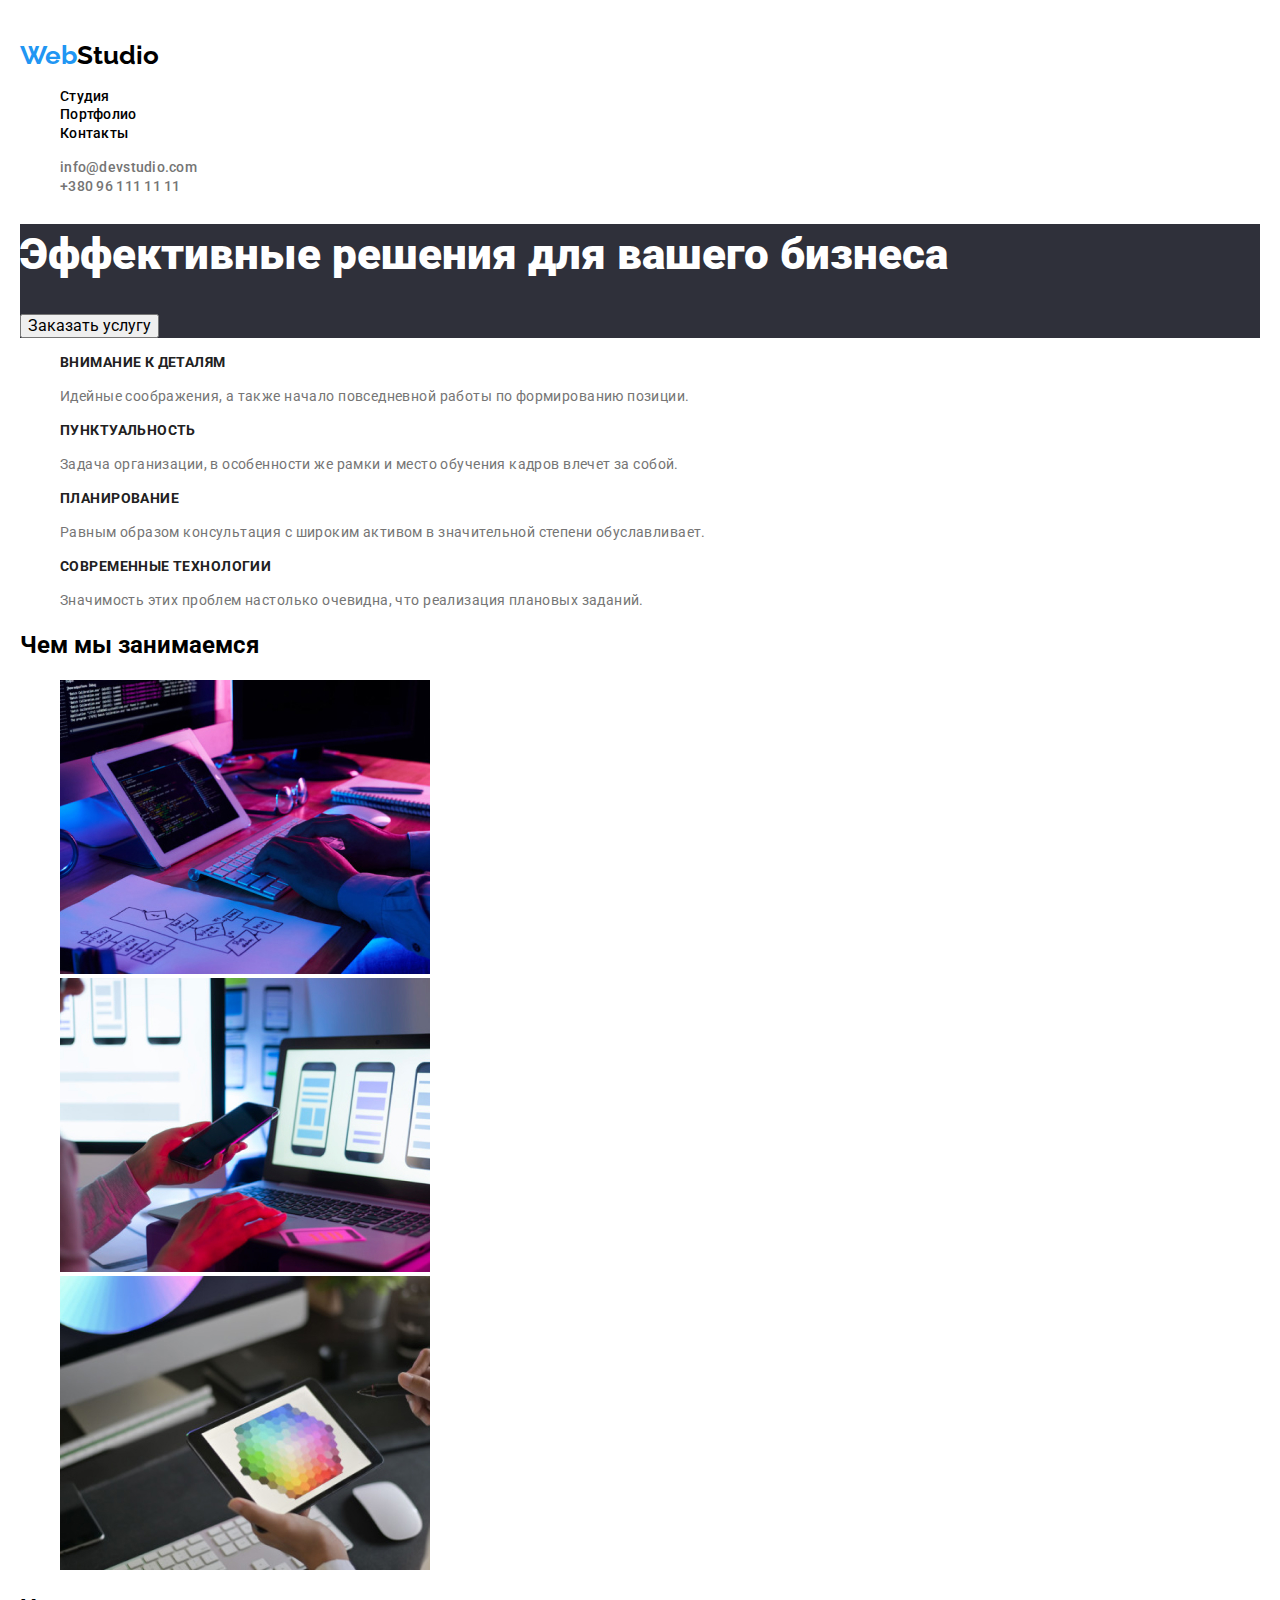
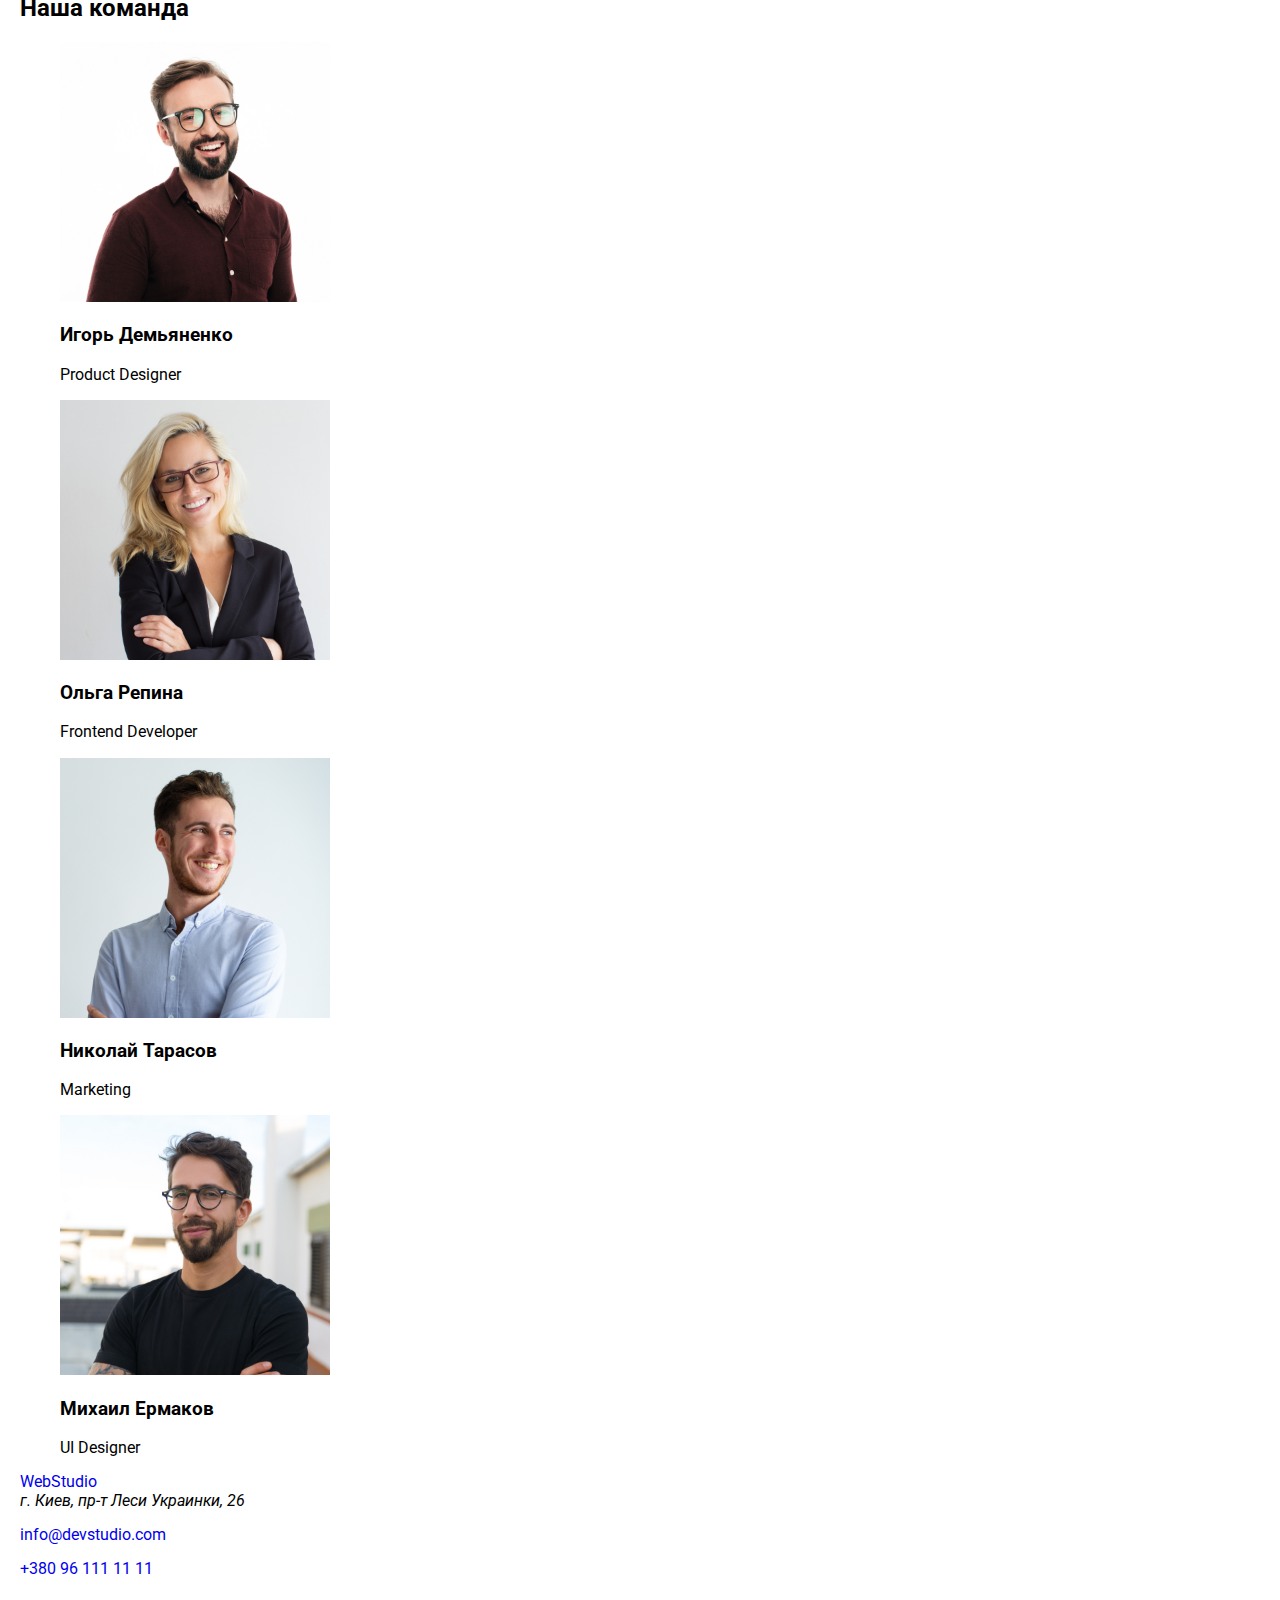
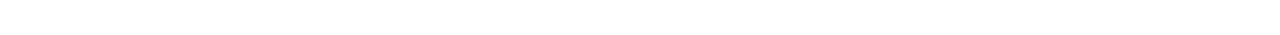
==== index.html @ c8e0ad1c "css edit" ====
<!DOCTYPE html>
<html lang="ru">
<head>
    <link rel="stylesheet" href="https://cdnjs.cloudflare.com/ajax/libs/modern-normalize/1.0.0/modern-normalize.min.css ">
    <meta charset="UTF-8">
    <meta name="viewport" content="width=device-width, initial-scale=1.0">
    <title>WebStudio</title>
    <link rel="stylesheet" href="./css/styles.css">
    <link href="https://fonts.googleapis.com/css2?family=Roboto:wght@400;700;900&display=swap" rel="stylesheet">
    <link href="https://fonts.googleapis.com/css2?family=Raleway:wght@400;700&display=swap" rel="stylesheet">
</head>
<body>
<!--Шапка-->
<header>
  <nav>
    <a lang="en" href="./index.html" class="logo"><span class="logo-web">Web</span>Studio</a>   
    <ul class="site-nav">
      <li><a href="./index.html" class="link">Студия</a></li> 
      <li><a href="./portfolio.html" class="link">Портфолио</a></li>
      <li><a href="./index.html" class="link">Контакты</a></li>
    </ul>
  </nav>
    <ul class="adress">
      <li> <a href="mailto:info@devstudio.com" class="link">info@devstudio.com</a></li>
      <li> <a href="tel:+380961111111" class="link">+380 96 111 11 11</a></li>
    </ul>
</header>
<main>
  <!--Герой-->
  <section class="hero">
     <h1 class="hero-title">Эффективные решения для вашего бизнеса</h1>
     <button class="hero-btn">Заказать услугу</button>
  </section>
  <!--Особенности-->
  <section class="feature">
    <h2 class="feature-heading">Особенности</h2>
    <ul>
      <li>
        <h3 class="head">Внимание к деталям</h3>
        <p class="text">Идейные соображения, а также начало повседневной работы по формированию позиции.</p>
      </li>
      <li>
        <h3 class="head">Пунктуальность</h3>
        <p class="text">Задача организации, в особенности же рамки и место обучения кадров влечет за собой.</p>
      </li>
      <li>
        <h3 class="head">Планирование</h3>
        <p class="text">Равным образом консультация с широким активом в значительной степени обуславливает.</p>
      </li>
      <li>
        <h3 class="head">Современные технологии</h3>
        <p class="text">Значимость этих проблем настолько очевидна, что реализация плановых заданий.</p>
      </li>
    </ul>
  </section>
  <!--Чем мы занимаемся-->
  <section>
    <h2>Чем мы занимаемся</h2>
    <ul>
      <li><img src="./images/img1.jpg"alt="Технологии дизайна" width=370></li>
      <li><img src="./images/img2.jpg"alt="Технологии дизайна" width=370></li>
    <li><img src="./images/img3.jpg"alt="Технологии дизайна" width=370></li>
     </ul>
  </section>
  <!--Наша команда-->
  <section>
    <h2>Наша команда</h2>
    <ul class="list">
      <li>
        <img src="./images/tc1.jpg" alt="Портрет" width="270">
        <h3>Игорь Демьяненко</h3>
        <p lang="en">Product Designer</p>
      </li>
      <li>
        <img src="./images/tc2.jpg" alt="Портрет" width="270">
        <h3>Ольга Репина</h3>
        <p lang="en">Frontend Developer</p>
      </li>
      <li>
        <img src="./images/tc3.jpg" alt="Портрет" width="270">
        <h3>Николай Тарасов</h3>
        <p lang="en">Marketing</p>
      </li>
      <li>
        <img src="./images/tc4.jpg" alt="Портрет" width="270">
        <h3>Михаил Ермаков</h3>
        <p lang="en">UI Designer</p>
      </li>
    </ul>
  </section>
</main>
<!--Подвал-->
<footer>
    <a lang="en" href="/"><span>Web</span>Studio</a>
    <address>г. Киев, пр-т Леси Украинки, 26</address>
    <p><a href="mailto:info@devstudio.com">info@devstudio.com</a></p>
    <p><a href="tel:+380961111111">+380 96 111 11 11</a></p>
</footer>
</body>
</html>
---- css/styles.css ----
body {
  font-family: roboto;
  background: #ffffff;
  color: #000000;
  padding-top: 40px;
  padding-bottom: 40px;
  padding-right: 20px;
  padding-left: 20px;
}
a {
  text-decoration: none;
}
ul {
  list-style: none;
}
/* Шапка */
.logo {
  font-family: Raleway;
  font-weight: bold;
  font-size: 26px;
  line-height: 31px;
  color: #000000;
}
.logo-web {
  color: #2196f3;
}
/* Навигация */
.site-nav .link {
  font-style: normal;
  font-weight: 500;
  font-size: 14px;
  line-height: 16px;
  letter-spacing: 0.02em;
  color: #000000;
}
.site-nav .link:hover,
.site-nav .link:focus {
  color: #2196f3;
}
.adress .link {
  font-style: normal;
  font-weight: 500;
  font-size: 14px;
  line-height: 16px;
  letter-spacing: 0.02em;
  color: #757575;
}
.adress .link:focus,
.adress .link:hover {
  color: #2196f3;
}

/* Герой */
.hero {
  background-color: #2f303a;
}
.hero-title {
  font-style: normal;
  font-weight: 900;
  font-size: 44px;
  line-height: 60px;
  color: #ffffff;
}

/* Особенности */
.feature-heading {
  display: none;
}
.feature .head {
  font-style: normal;
  font-weight: bold;
  font-size: 14px;
  line-height: 16px;
  letter-spacing: 0.03em;
  text-transform: uppercase;
  color: #212121;
}
.feature .text {
  font-style: normal;
  font-weight: normal;
  font-size: 14px;
  line-height: 24px;
  letter-spacing: 0.03em;
  color: #757575;
}
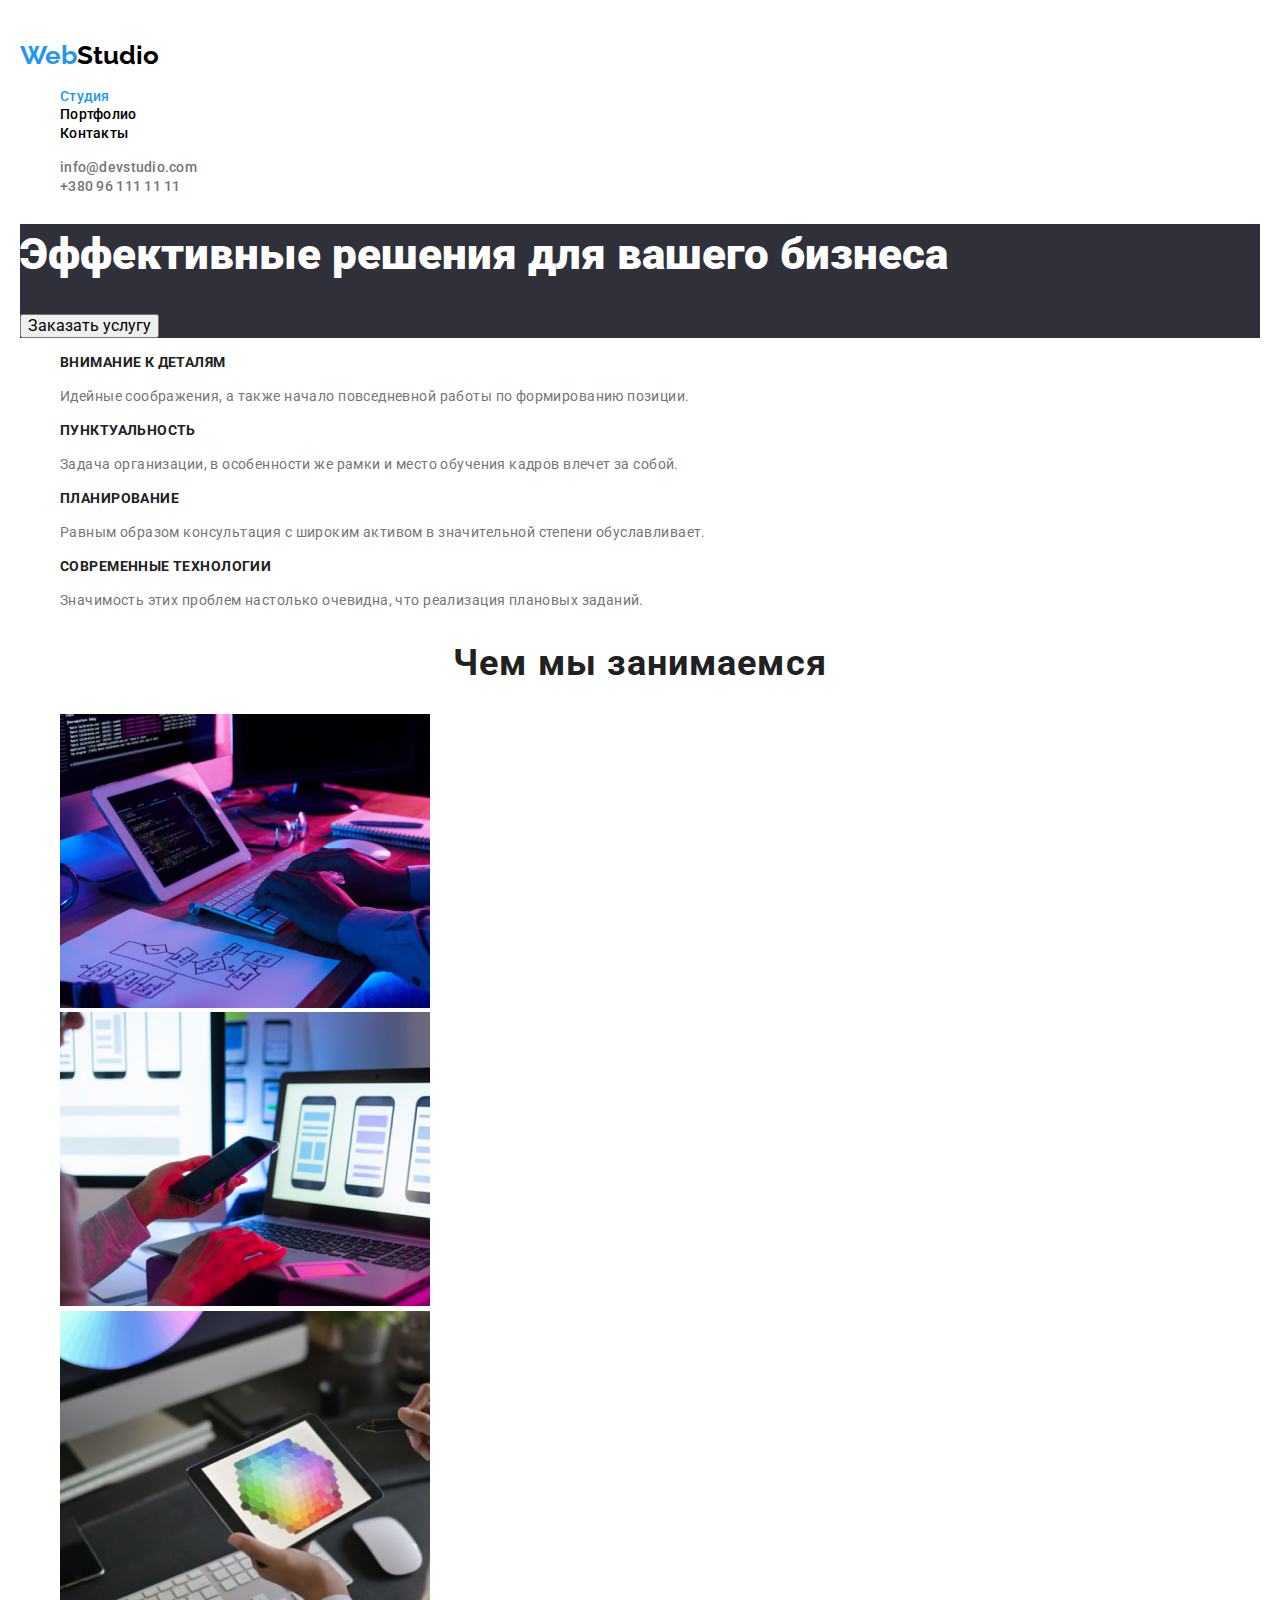
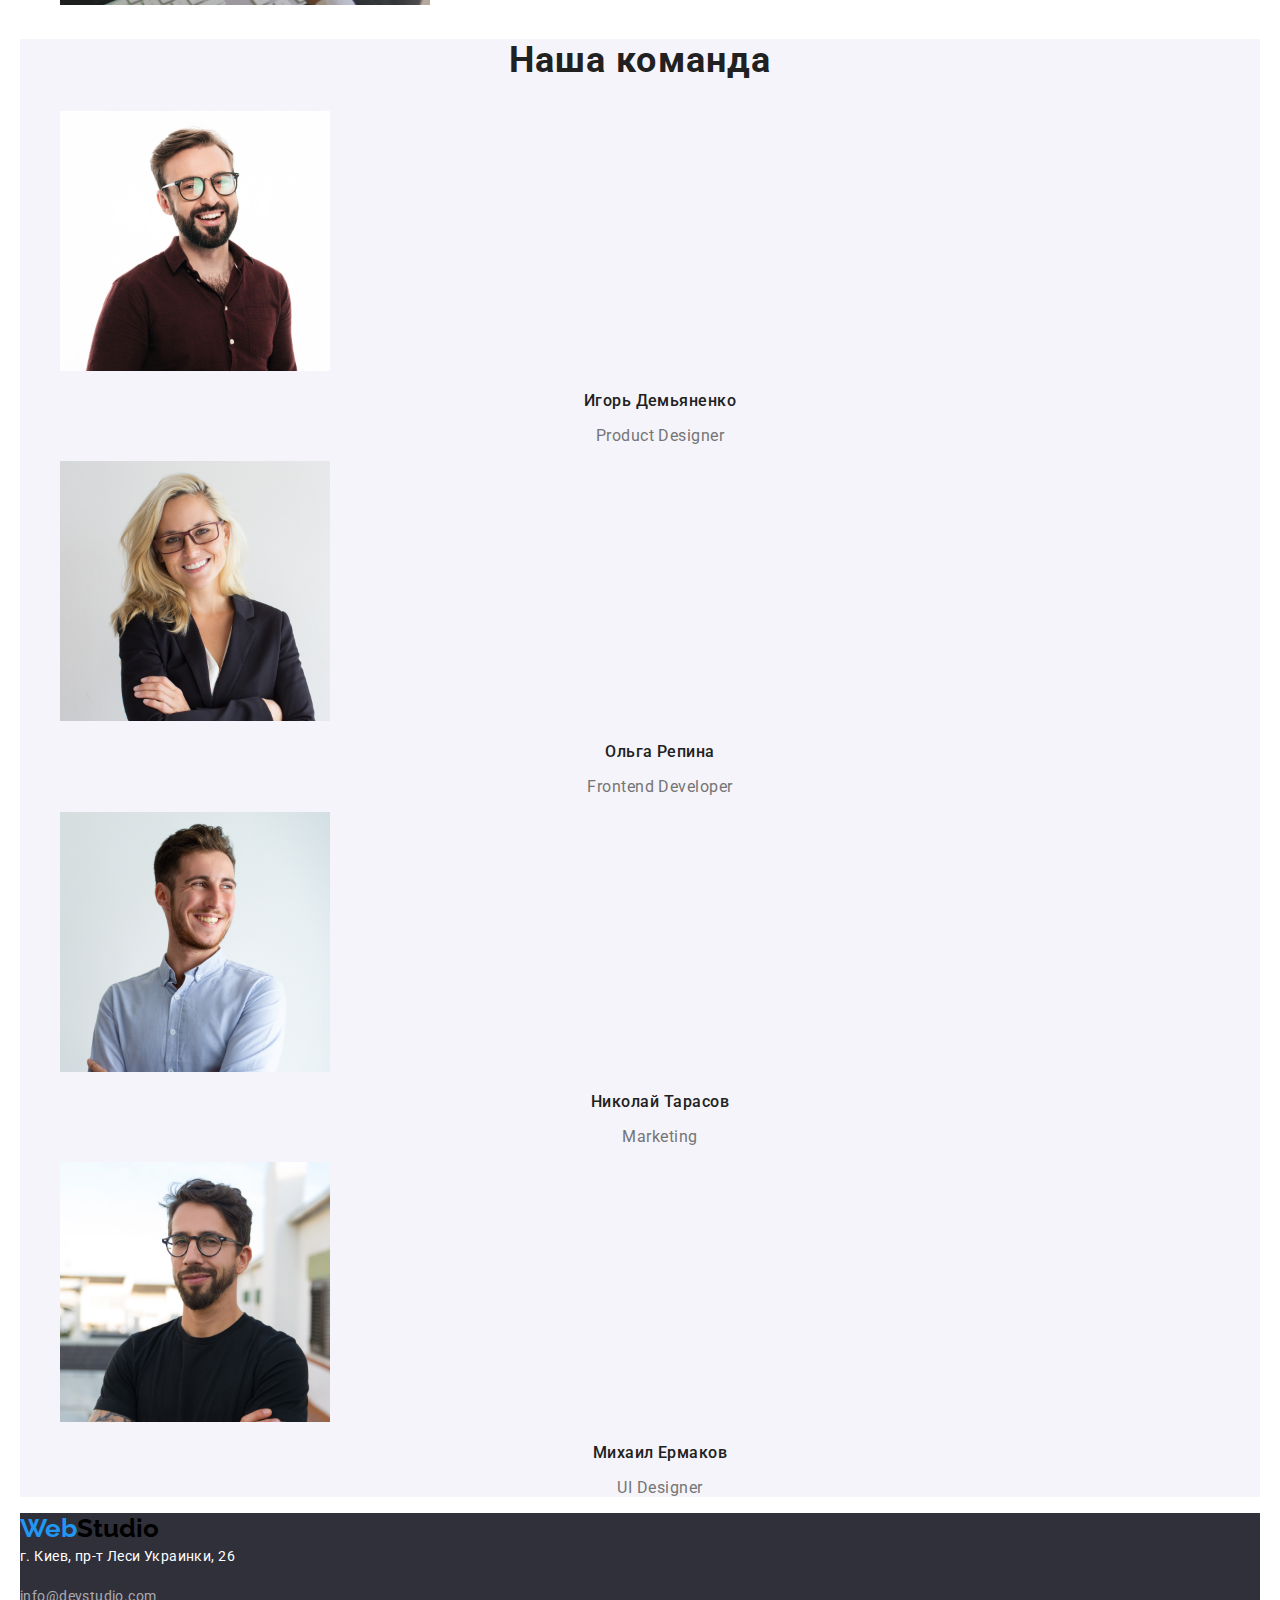
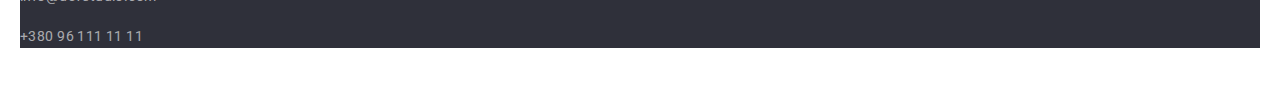
==== commit b445855a: "07/12/2020 верстка" ====
--- a/index.html
+++ b/index.html
@@ -1,13 +1,13 @@
 <!DOCTYPE html>
 <html lang="ru">
 <head>
-    <link rel="stylesheet" href="https://cdnjs.cloudflare.com/ajax/libs/modern-normalize/1.0.0/modern-normalize.min.css ">
     <meta charset="UTF-8">
     <meta name="viewport" content="width=device-width, initial-scale=1.0">
     <title>WebStudio</title>
+    <link rel="stylesheet" href="https://cdnjs.cloudflare.com/ajax/libs/modern-normalize/1.0.0/modern-normalize.min.css ">
     <link rel="stylesheet" href="./css/styles.css">
-    <link href="https://fonts.googleapis.com/css2?family=Roboto:wght@400;700;900&display=swap" rel="stylesheet">
-    <link href="https://fonts.googleapis.com/css2?family=Raleway:wght@400;700&display=swap" rel="stylesheet">
+    <link rel="stylesheet" href="https://fonts.googleapis.com/css2?family=Roboto:wght@400;700;900&display=swap">
+    <link rel="stylesheet" href="https://fonts.googleapis.com/css2?family=Raleway:wght@400;700&display=swap">
 </head>
 <body>
 <!--Шапка-->
@@ -15,7 +15,7 @@
   <nav>
     <a lang="en" href="./index.html" class="logo"><span class="logo-web">Web</span>Studio</a>   
     <ul class="site-nav">
-      <li><a href="./index.html" class="link">Студия</a></li> 
+      <li><a href="./index.html" class="link active">Студия</a></li> 
       <li><a href="./portfolio.html" class="link">Портфолио</a></li>
       <li><a href="./index.html" class="link">Контакты</a></li>
     </ul>
@@ -54,47 +54,47 @@
     </ul>
   </section>
   <!--Чем мы занимаемся-->
-  <section>
-    <h2>Чем мы занимаемся</h2>
+  <section class="images">
+    <h2 class="images-title">Чем мы занимаемся</h2>
     <ul>
-      <li><img src="./images/img1.jpg"alt="Технологии дизайна" width=370></li>
-      <li><img src="./images/img2.jpg"alt="Технологии дизайна" width=370></li>
-    <li><img src="./images/img3.jpg"alt="Технологии дизайна" width=370></li>
-     </ul>
+      <li><img src="./images/img1.jpg" alt="Технологии дизайна" width=370></li>
+      <li><img src="./images/img2.jpg" alt="Технологии дизайна" width=370></li>
+      <li><img src="./images/img3.jpg" alt="Технологии дизайна" width=370></li>
+    </ul>
   </section>
   <!--Наша команда-->
-  <section>
-    <h2>Наша команда</h2>
-    <ul class="list">
-      <li>
+  <section class="team">
+    <h2 class="team-title">Наша команда</h2>
+    <ul>
+      <li class="time-list-one">
         <img src="./images/tc1.jpg" alt="Портрет" width="270">
-        <h3>Игорь Демьяненко</h3>
-        <p lang="en">Product Designer</p>
+        <h3 class="head">Игорь Демьяненко</h3>
+        <p class="text" lang="en">Product Designer</p>
       </li>
-      <li>
+      <li class="time-list-two">
         <img src="./images/tc2.jpg" alt="Портрет" width="270">
-        <h3>Ольга Репина</h3>
-        <p lang="en">Frontend Developer</p>
+        <h3 class="head">Ольга Репина</h3>
+        <p class="text" lang="en">Frontend Developer</p>
       </li>
-      <li>
+      <li class="time-list-three">
         <img src="./images/tc3.jpg" alt="Портрет" width="270">
-        <h3>Николай Тарасов</h3>
-        <p lang="en">Marketing</p>
+        <h3 class="head">Николай Тарасов</h3>
+        <p class="text" lang="en">Marketing</p>
       </li>
-      <li>
+      <li class="time-list-four">
         <img src="./images/tc4.jpg" alt="Портрет" width="270">
-        <h3>Михаил Ермаков</h3>
-        <p lang="en">UI Designer</p>
+        <h3 class="head">Михаил Ермаков</h3>
+        <p class="text" lang="en">UI Designer</p>
       </li>
     </ul>
   </section>
 </main>
 <!--Подвал-->
-<footer>
-    <a lang="en" href="/"><span>Web</span>Studio</a>
-    <address>г. Киев, пр-т Леси Украинки, 26</address>
-    <p><a href="mailto:info@devstudio.com">info@devstudio.com</a></p>
-    <p><a href="tel:+380961111111">+380 96 111 11 11</a></p>
+<footer class="foot">
+    <a lang="en" href="./index.html" class="logo"><span class="logo-web">Web</span>Studio</a>
+    <address class="foot-adress">г. Киев, пр-т Леси Украинки, 26</address>
+    <p><a href="mailto:info@devstudio.com" class="link">info@devstudio.com</a></p>
+    <p><a href="tel:+380961111111" class="link">+380 96 111 11 11</a></p>
 </footer>
 </body>
 </html>--- a/css/styles.css
+++ b/css/styles.css
@@ -14,6 +14,7 @@
   list-style: none;
 }
 /* Шапка */
+
 .logo {
   font-family: Raleway;
   font-weight: bold;
@@ -25,6 +26,7 @@
   color: #2196f3;
 }
 /* Навигация */
+
 .site-nav .link {
   font-style: normal;
   font-weight: 500;
@@ -35,6 +37,9 @@
 }
 .site-nav .link:hover,
 .site-nav .link:focus {
+  color: #2196f3;
+}
+.site-nav .active {
   color: #2196f3;
 }
 .adress .link {
@@ -51,6 +56,7 @@
 }
 
 /* Герой */
+
 .hero {
   background-color: #2f303a;
 }
@@ -63,6 +69,7 @@
 }
 
 /* Особенности */
+
 .feature-heading {
   display: none;
 }
@@ -83,3 +90,103 @@
   letter-spacing: 0.03em;
   color: #757575;
 }
+
+/* Чем мы занимаемся */
+
+.images-title {
+  font-style: normal;
+  font-weight: bold;
+  font-size: 36px;
+  line-height: 42px;
+  text-align: center;
+  letter-spacing: 0.03em;
+  color: #212121;
+}
+
+/* Наша команда */
+
+.team {
+  background-color: #f5f4fa;
+}
+.team-title {
+  font-style: normal;
+  font-weight: bold;
+  font-size: 36px;
+  line-height: 42px;
+  text-align: center;
+  letter-spacing: 0.03em;
+  color: #212121;
+}
+.team .head {
+  font-style: normal;
+  font-weight: 500;
+  font-size: 16px;
+  line-height: 19px;
+  text-align: center;
+  letter-spacing: 0.03em;
+  color: #212121;
+}
+.team .text {
+  font-style: normal;
+  font-weight: normal;
+  font-size: 16px;
+  line-height: 19px;
+  text-align: center;
+  letter-spacing: 0.03em;
+  color: #757575;
+}
+/* .time-list-one {
+  position: absolute;
+  width: 270px;
+  height: 368px;
+  left: 215px;
+  top: 1635px;
+}
+.time-list-two {
+  position: absolute;
+  width: 270px;
+  height: 368px;
+  left: 515px;
+  top: 1635px;
+}
+.time-list-three {
+  position: absolute;
+  width: 270px;
+  height: 368px;
+  left: 815px;
+  top: 1635px;
+}
+.time-list-four {
+  position: absolute;
+  width: 270px;
+  height: 368px;
+  left: 1115px;
+  top: 1635px;
+} */
+
+/* Подвал */
+
+.foot {
+  background-color: #2f303a;
+}
+.foot-adress {
+  font-family: Roboto;
+  font-style: normal;
+  font-weight: normal;
+  font-size: 14px;
+  line-height: 24px;
+  letter-spacing: 0.03em;
+  color: #ffffff;
+}
+.foot .link {
+  font-style: normal;
+  font-weight: normal;
+  font-size: 14px;
+  line-height: 24px;
+  letter-spacing: 0.03em;
+  color: rgba(255, 255, 255, 0.6);
+}
+.foot .link:hover,
+.foot .link:focus {
+  color: #2196f3;
+}
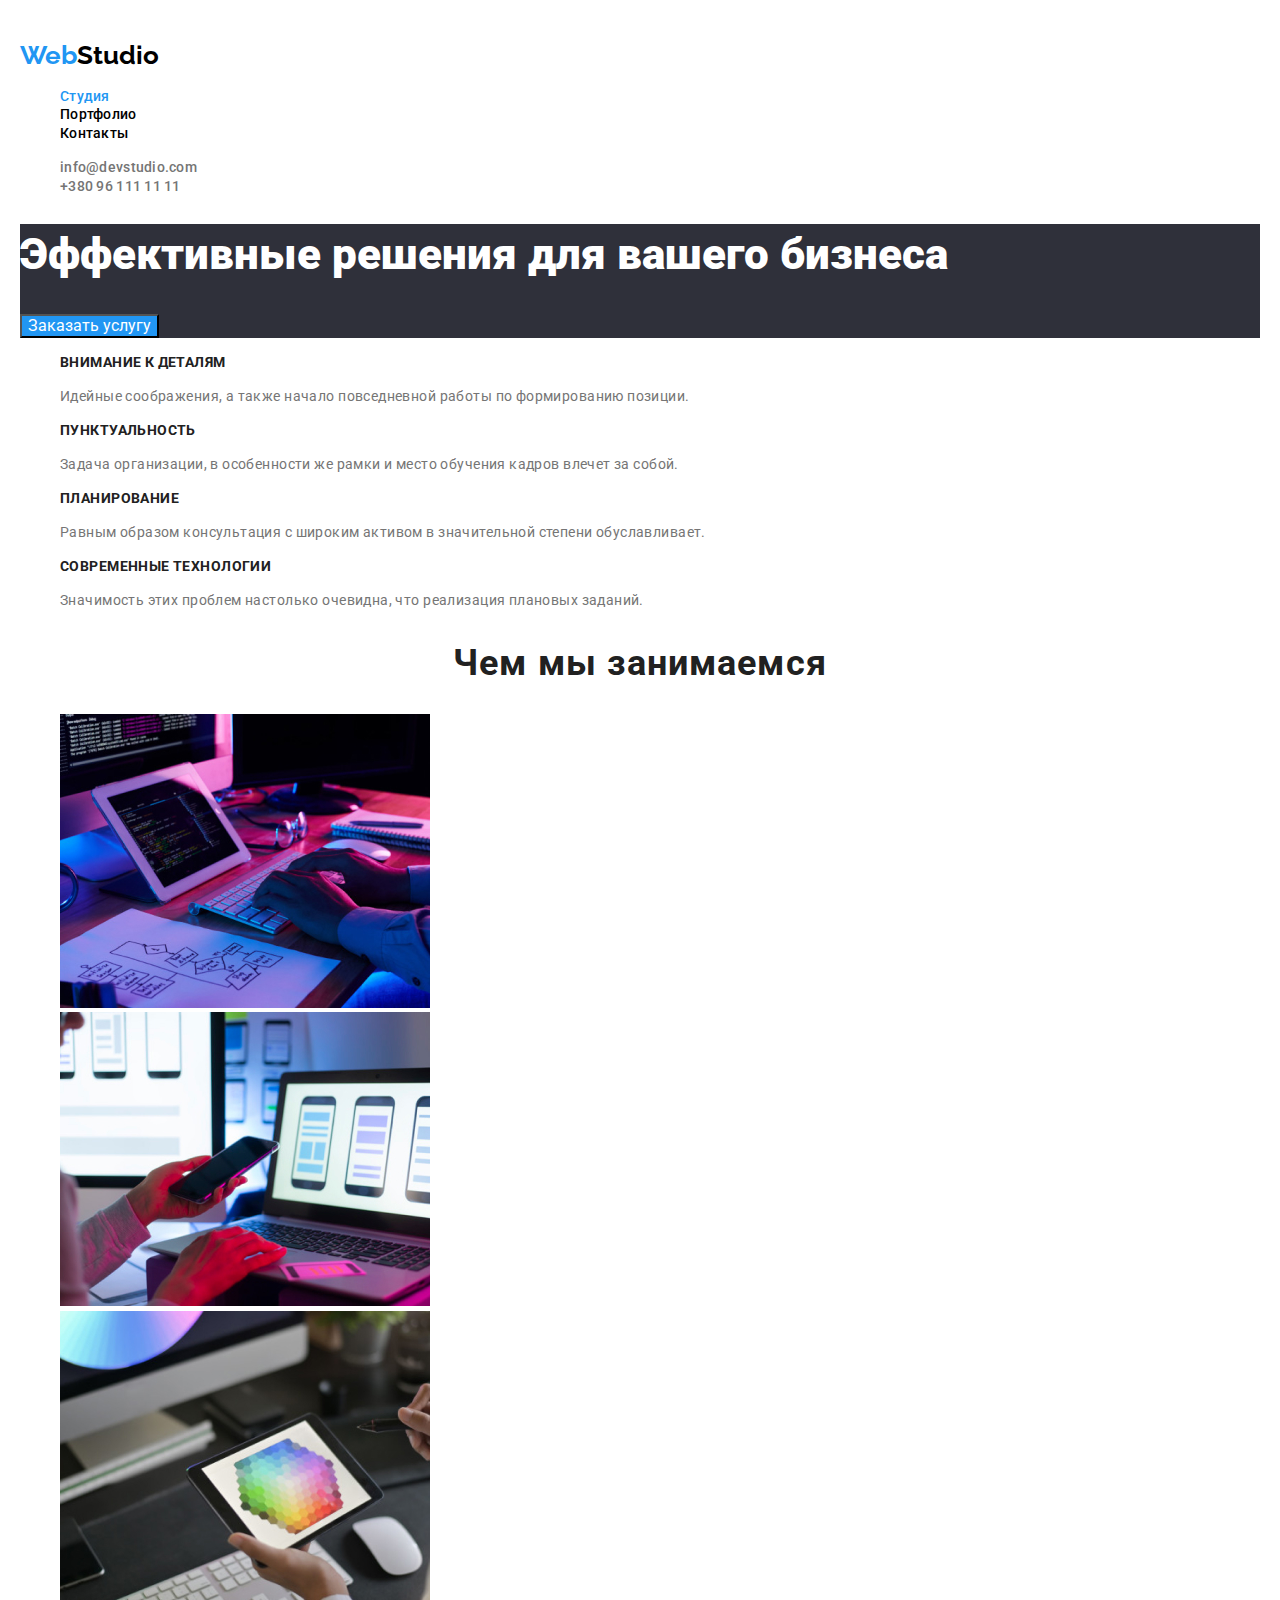
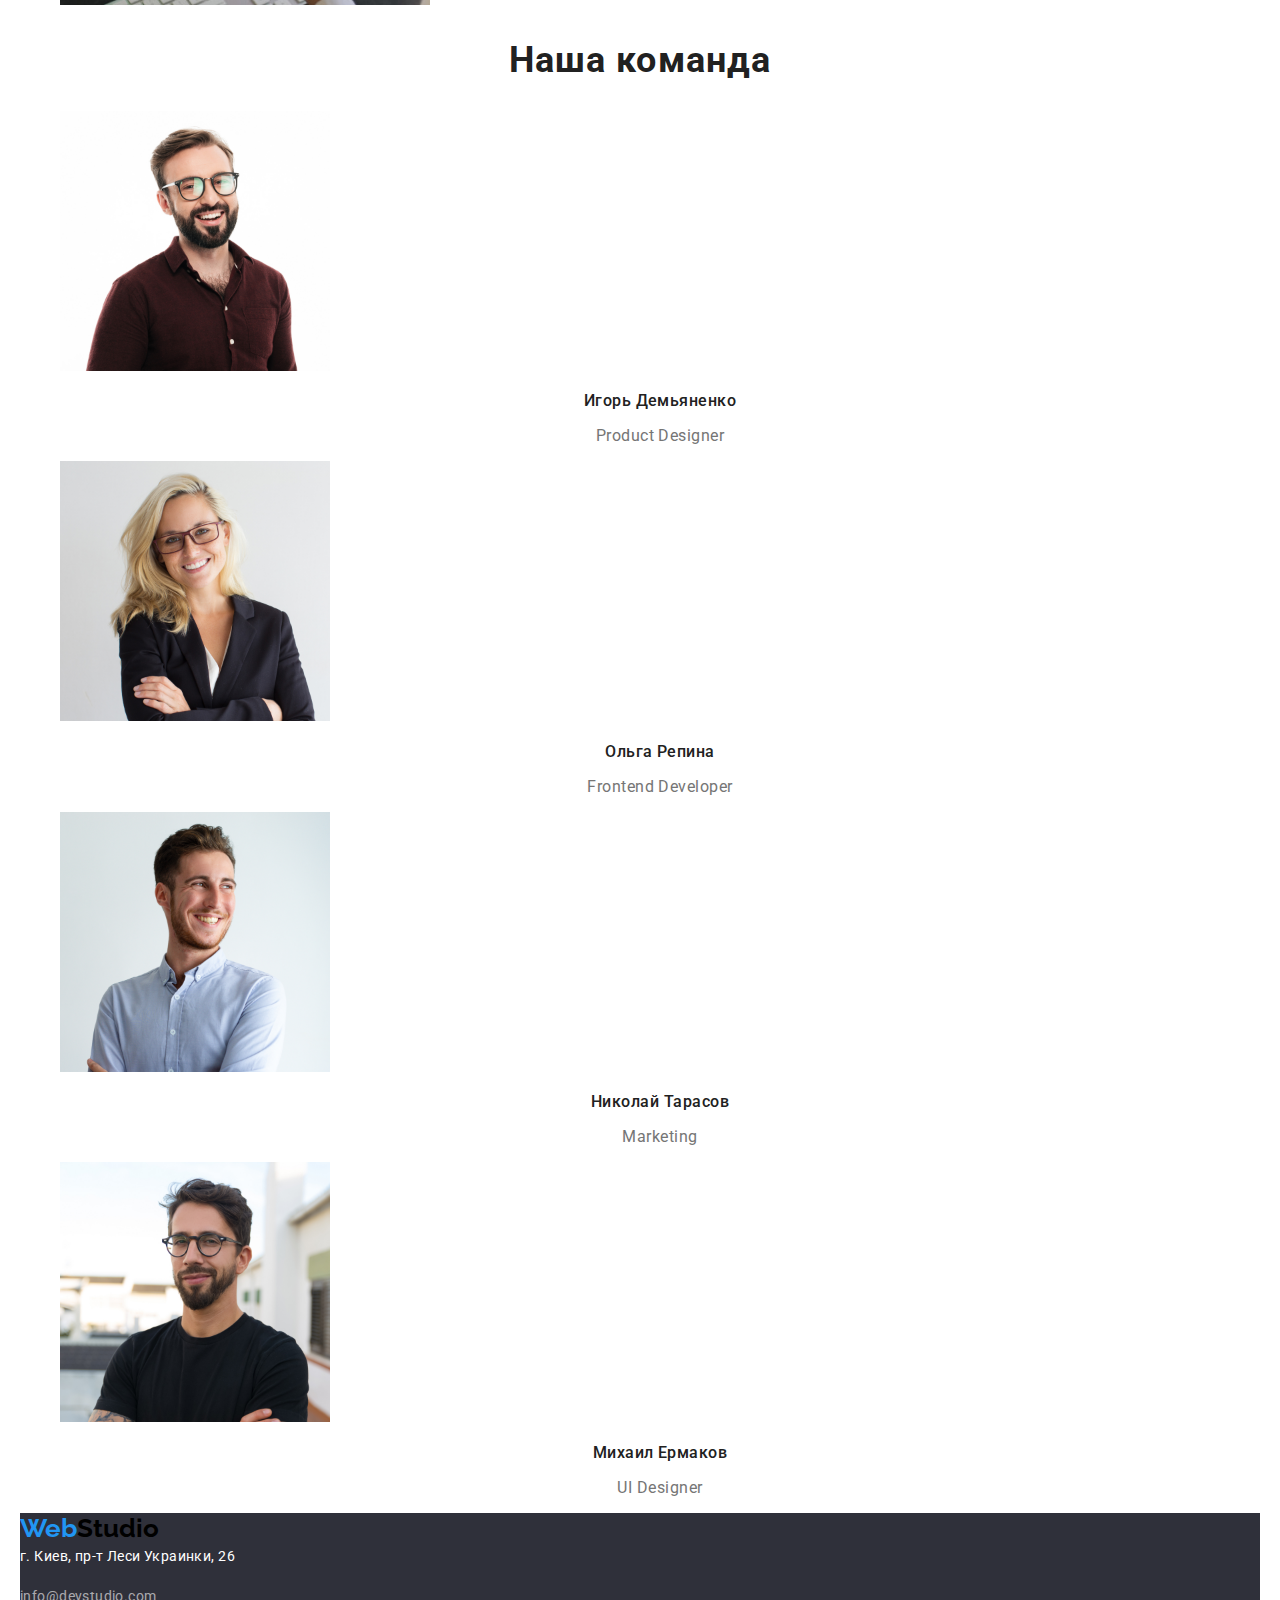
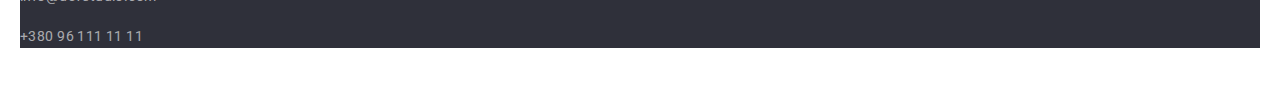
==== commit 0ef664bc: "button" ====
--- a/index.html
+++ b/index.html
@@ -29,7 +29,7 @@
   <!--Герой-->
   <section class="hero">
      <h1 class="hero-title">Эффективные решения для вашего бизнеса</h1>
-     <button class="hero-btn">Заказать услугу</button>
+     <button class="button">Заказать услугу</button>
   </section>
   <!--Особенности-->
   <section class="feature">
--- a/css/styles.css
+++ b/css/styles.css
@@ -1,7 +1,15 @@
+:root {
+  --primeri-text-color: #757575;
+  --title-text-color: #212121;
+  --accent-color: #2196f3;
+  --white-color: #ffffff;
+  --dark-color: #000000;
+}
+
 body {
   font-family: roboto;
-  background: #ffffff;
-  color: #000000;
+  background: var(--white-color);
+  color: var(--dark-color);
   padding-top: 40px;
   padding-bottom: 40px;
   padding-right: 20px;
@@ -20,10 +28,10 @@
   font-weight: bold;
   font-size: 26px;
   line-height: 31px;
-  color: #000000;
+  color: var(--dark-color);
 }
 .logo-web {
-  color: #2196f3;
+  color: var(--accent-color);
 }
 /* Навигация */
 
@@ -33,14 +41,14 @@
   font-size: 14px;
   line-height: 16px;
   letter-spacing: 0.02em;
-  color: #000000;
+  color: var(--dark-color);
 }
 .site-nav .link:hover,
 .site-nav .link:focus {
-  color: #2196f3;
+  color: var(--accent-color);
 }
 .site-nav .active {
-  color: #2196f3;
+  color: var(--accent-color);
 }
 .adress .link {
   font-style: normal;
@@ -48,11 +56,11 @@
   font-size: 14px;
   line-height: 16px;
   letter-spacing: 0.02em;
-  color: #757575;
+  color: var(--primeri-text-color);
 }
 .adress .link:focus,
 .adress .link:hover {
-  color: #2196f3;
+  color: var(--accent-color);
 }
 
 /* Герой */
@@ -65,7 +73,13 @@
   font-weight: 900;
   font-size: 44px;
   line-height: 60px;
-  color: #ffffff;
+  color: var(--white-color);
+}
+
+/* button */
+.button {
+  color: var(--white-color);
+  background-color: var(--accent-color);
 }
 
 /* Особенности */
@@ -80,7 +94,7 @@
   line-height: 16px;
   letter-spacing: 0.03em;
   text-transform: uppercase;
-  color: #212121;
+  color: var(--title-text-color);
 }
 .feature .text {
   font-style: normal;
@@ -88,7 +102,7 @@
   font-size: 14px;
   line-height: 24px;
   letter-spacing: 0.03em;
-  color: #757575;
+  color: var(--primeri-text-color);
 }
 
 /* Чем мы занимаемся */
@@ -100,13 +114,13 @@
   line-height: 42px;
   text-align: center;
   letter-spacing: 0.03em;
-  color: #212121;
+  color: var(--title-text-color);
 }
 
 /* Наша команда */
 
 .team {
-  background-color: #f5f4fa;
+  background-color: var(--white-color);
 }
 .team-title {
   font-style: normal;
@@ -115,7 +129,7 @@
   line-height: 42px;
   text-align: center;
   letter-spacing: 0.03em;
-  color: #212121;
+  color: var(--title-text-color);
 }
 .team .head {
   font-style: normal;
@@ -124,7 +138,7 @@
   line-height: 19px;
   text-align: center;
   letter-spacing: 0.03em;
-  color: #212121;
+  color: var(--title-text-color);
 }
 .team .text {
   font-style: normal;
@@ -133,7 +147,7 @@
   line-height: 19px;
   text-align: center;
   letter-spacing: 0.03em;
-  color: #757575;
+  color: var(--primeri-text-color);
 }
 /* .time-list-one {
   position: absolute;
@@ -176,7 +190,7 @@
   font-size: 14px;
   line-height: 24px;
   letter-spacing: 0.03em;
-  color: #ffffff;
+  color: var(--white-color);
 }
 .foot .link {
   font-style: normal;
@@ -188,5 +202,5 @@
 }
 .foot .link:hover,
 .foot .link:focus {
-  color: #2196f3;
-}
+  color: var(--accent-color);
+}
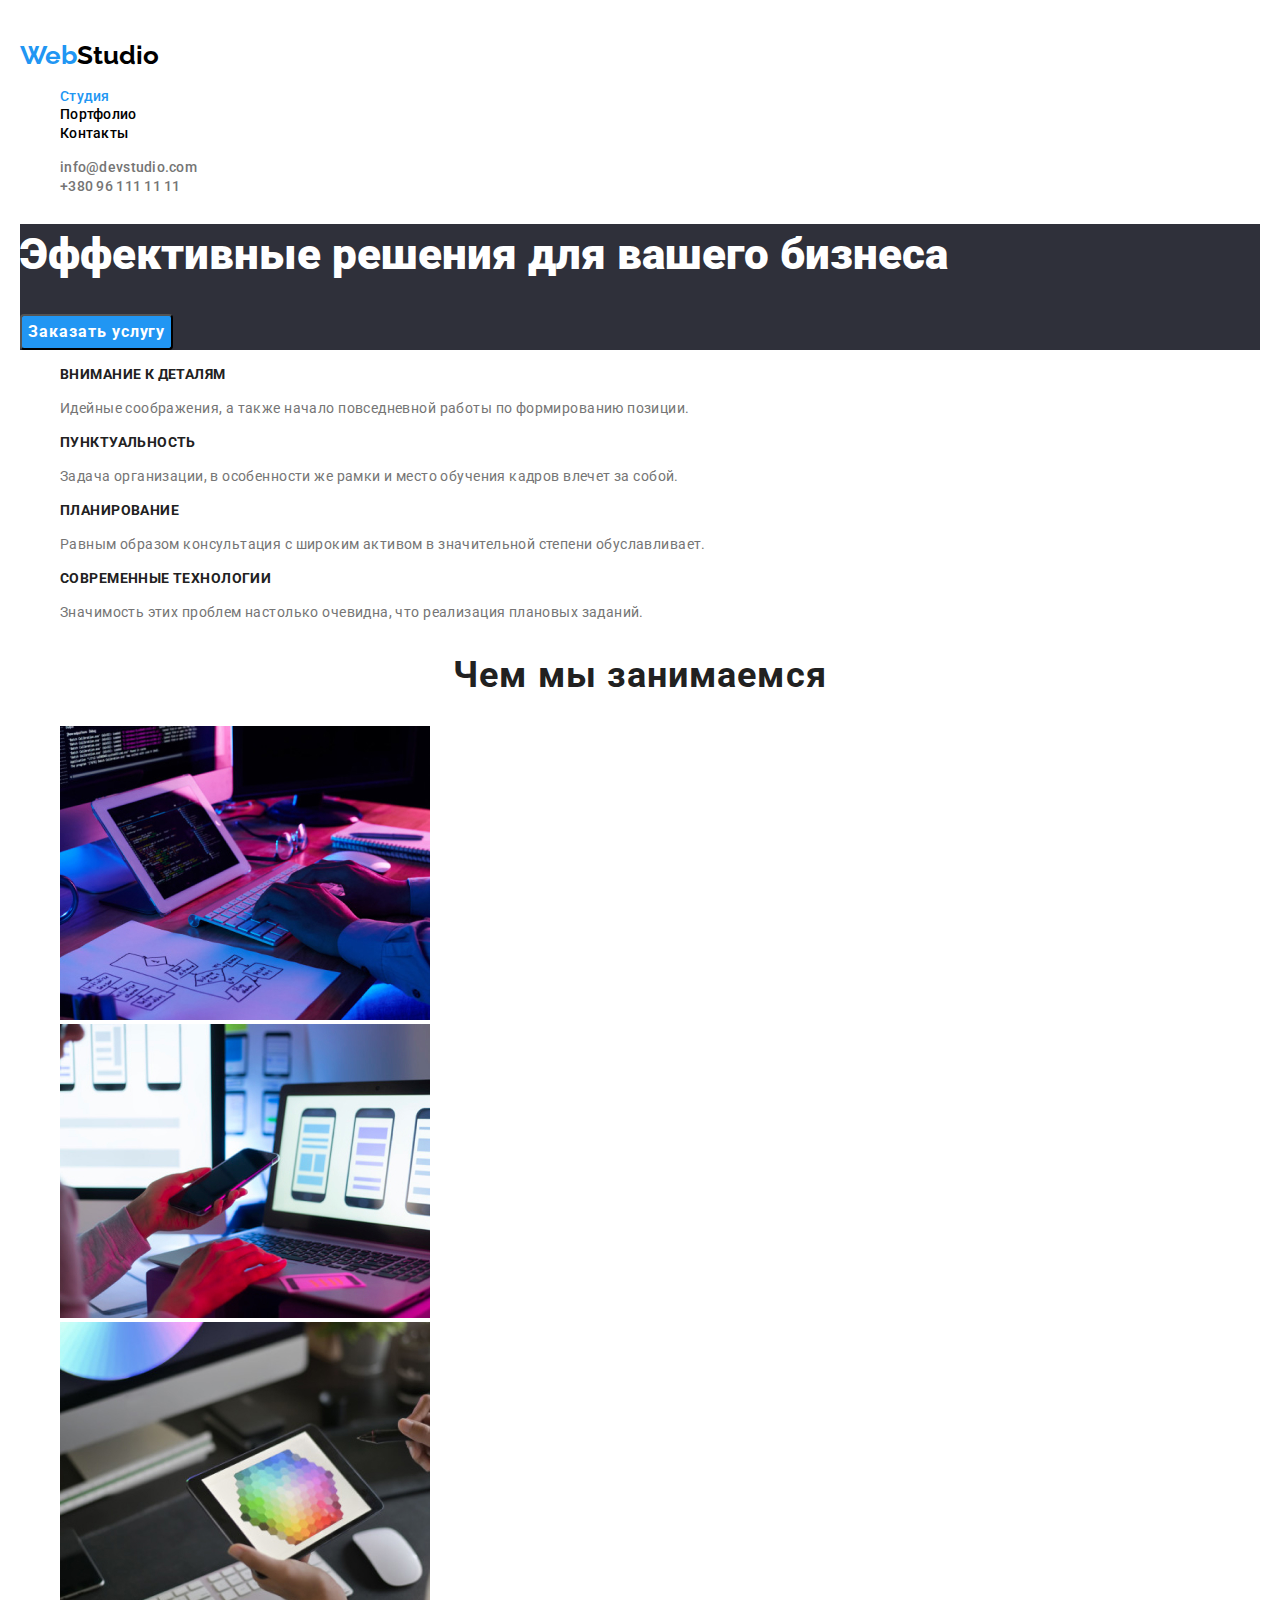
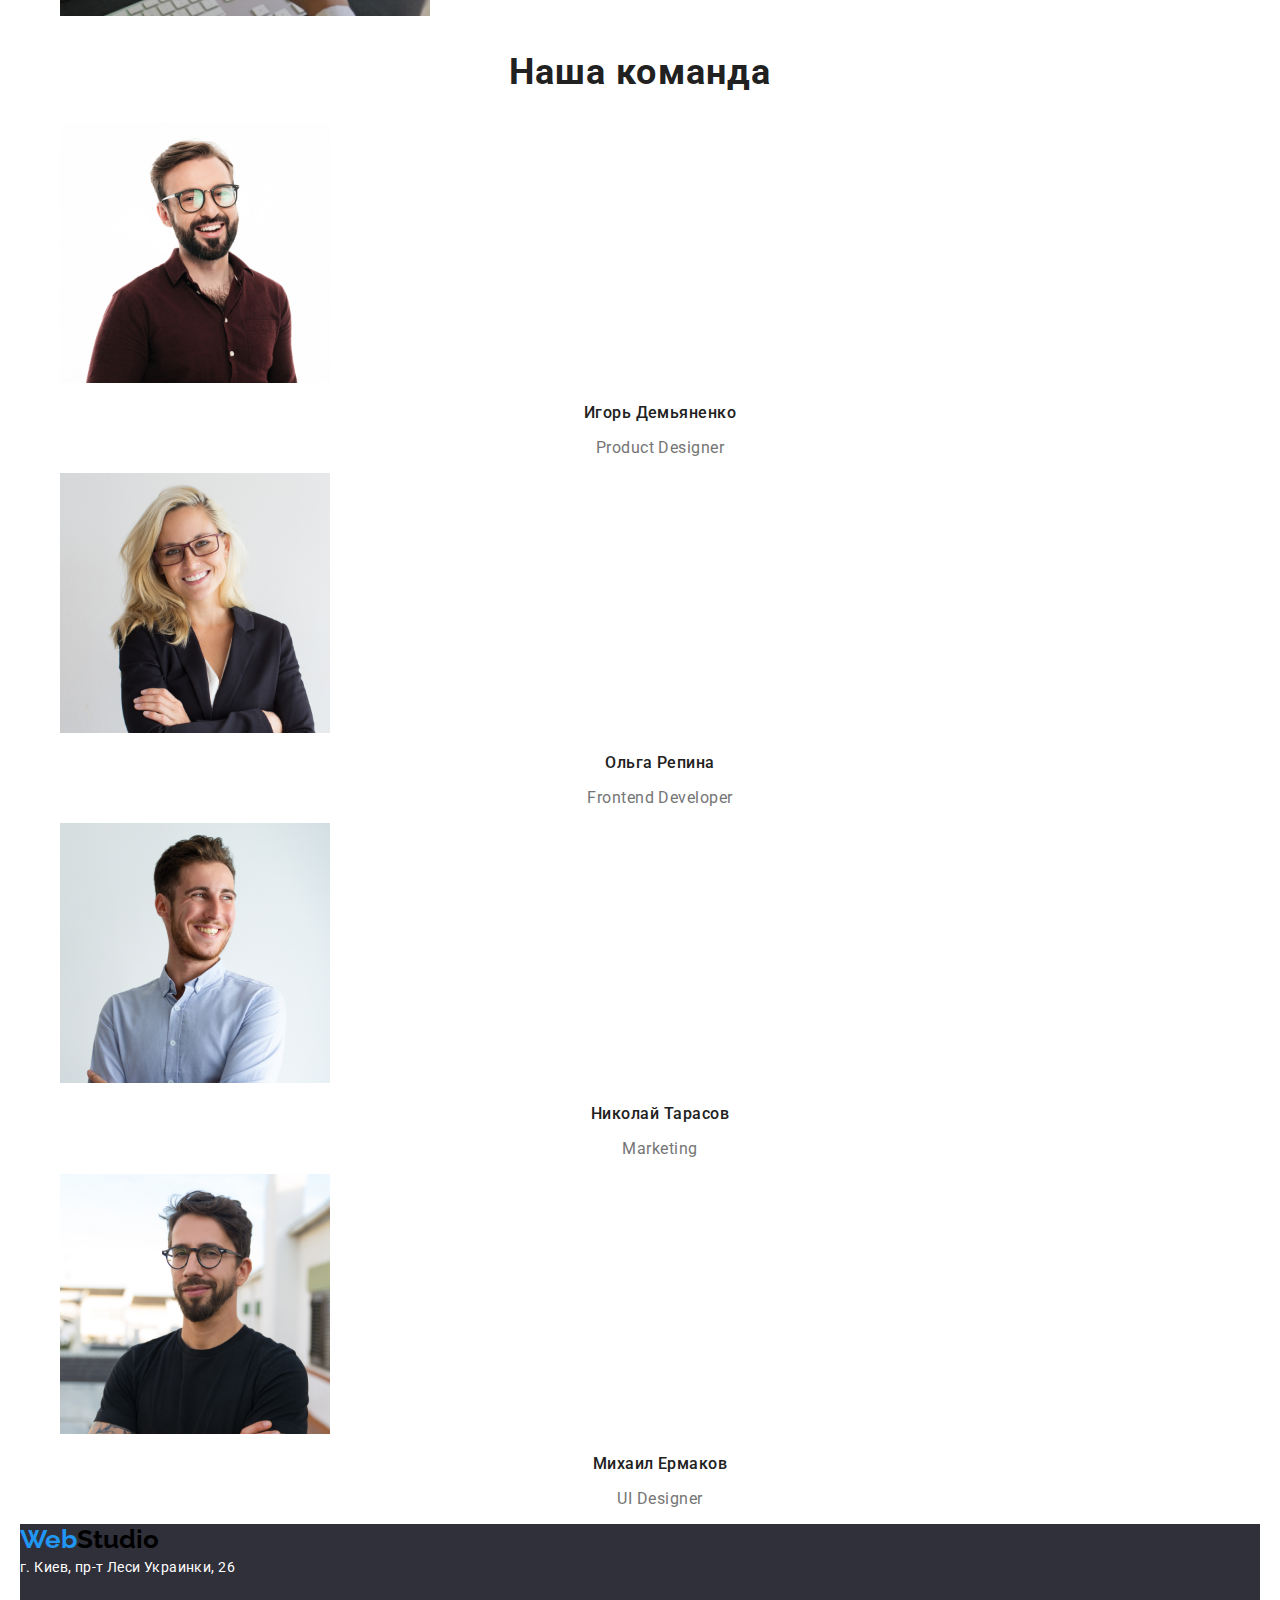
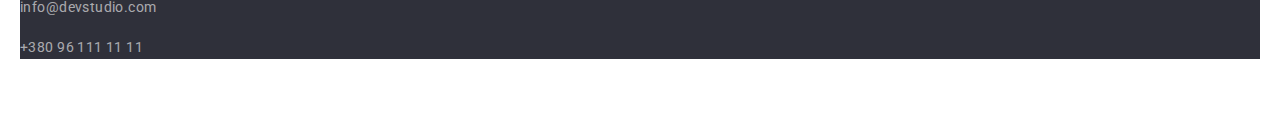
==== commit c61f01d8: "button rec" ====
--- a/index.html
+++ b/index.html
@@ -29,7 +29,7 @@
   <!--Герой-->
   <section class="hero">
      <h1 class="hero-title">Эффективные решения для вашего бизнеса</h1>
-     <button class="button">Заказать услугу</button>
+     <button type="button" class="button index primari">Заказать услугу</button>
   </section>
   <!--Особенности-->
   <section class="feature">
--- a/css/styles.css
+++ b/css/styles.css
@@ -4,6 +4,7 @@
   --accent-color: #2196f3;
   --white-color: #ffffff;
   --dark-color: #000000;
+  --batton-background-color: #f5f4fa;
 }
 
 body {
@@ -77,9 +78,34 @@
 }
 
 /* button */
-.button {
+
+.button.index {
+  font-style: normal;
+  font-weight: bold;
+  font-size: 16px;
+  line-height: 30px;
+  display: flex;
+  align-items: center;
+  text-align: center;
+  letter-spacing: 0.06em;
+}
+.button.portfolio {
+  font-style: normal;
+  font-weight: 500;
+  font-size: 16px;
+  line-height: 26px;
+  text-align: center;
+  letter-spacing: 0.03em;
+}
+.button.primari {
   color: var(--white-color);
   background-color: var(--accent-color);
+  border-radius: 4px;
+}
+.button.secondary {
+  color: var(--title-text-color);
+  background-color: var(--batton-background-color);
+  border-radius: 4px;
 }
 
 /* Особенности */
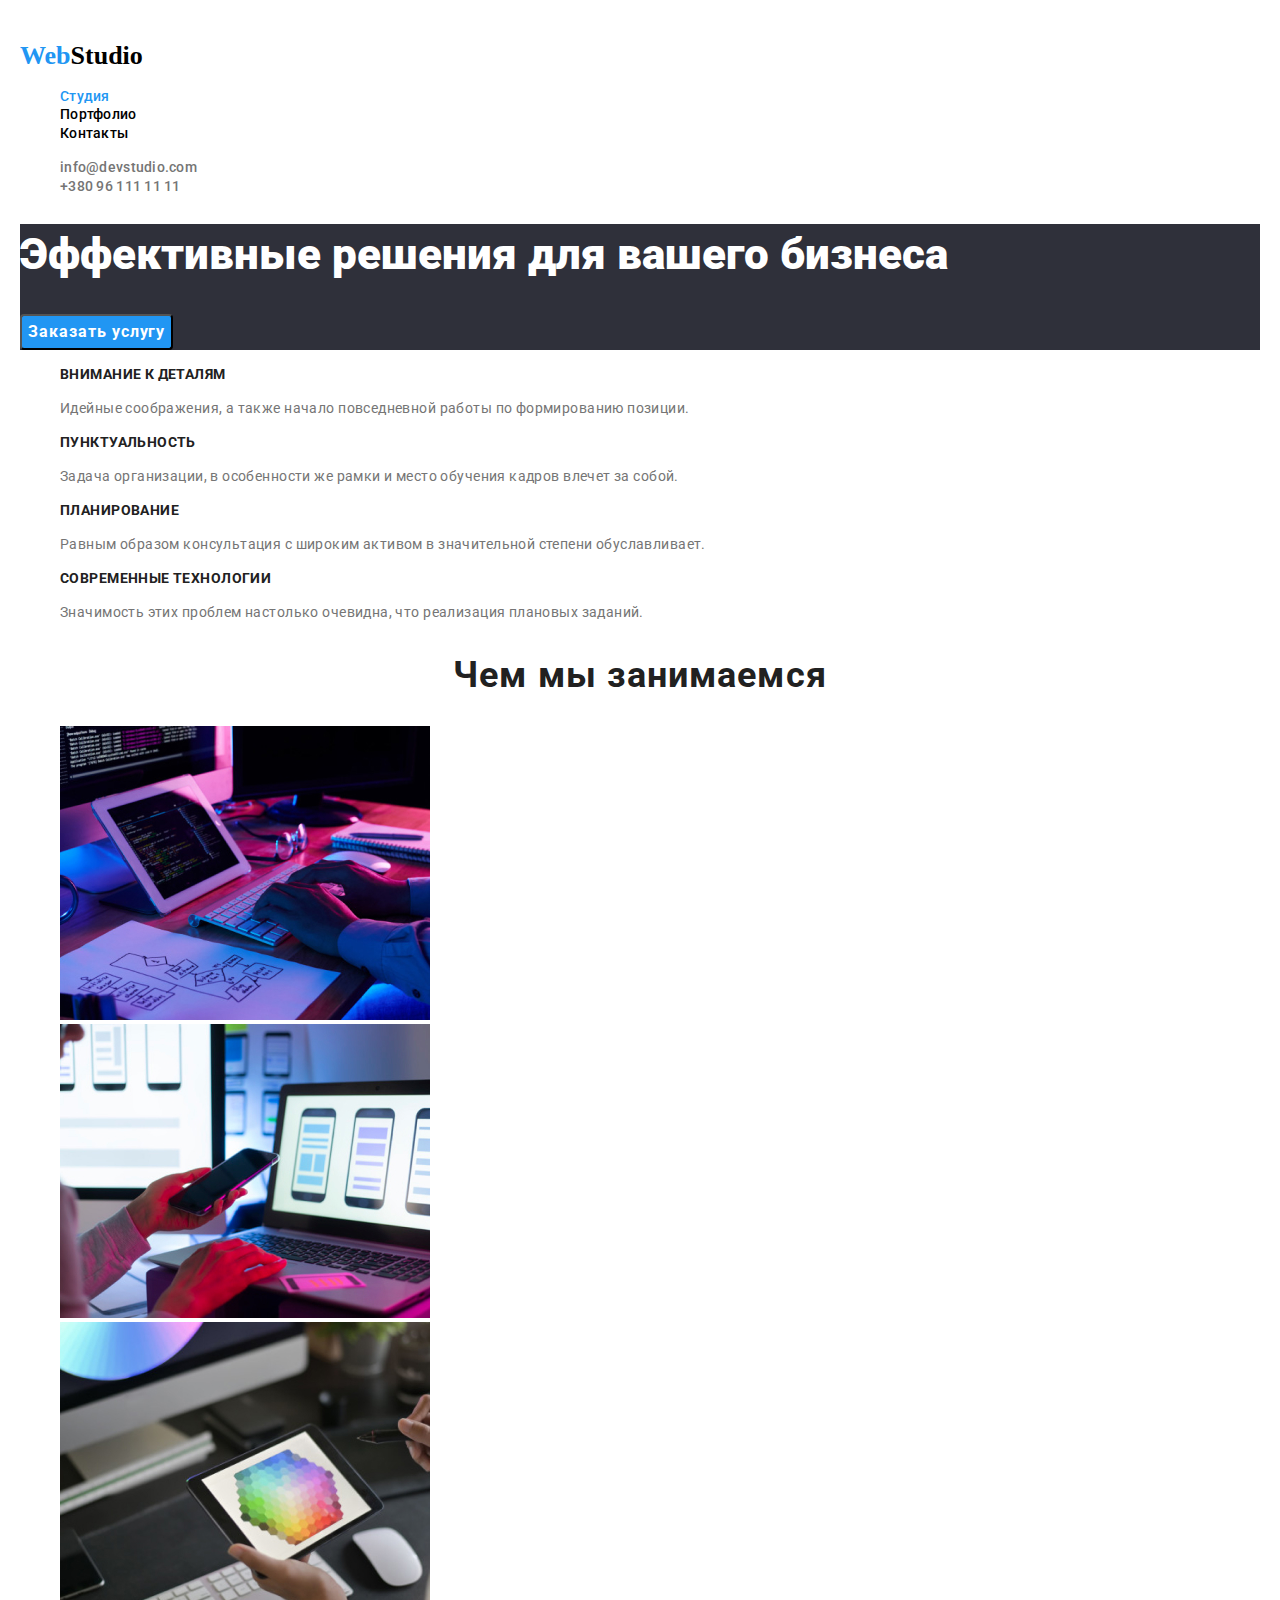
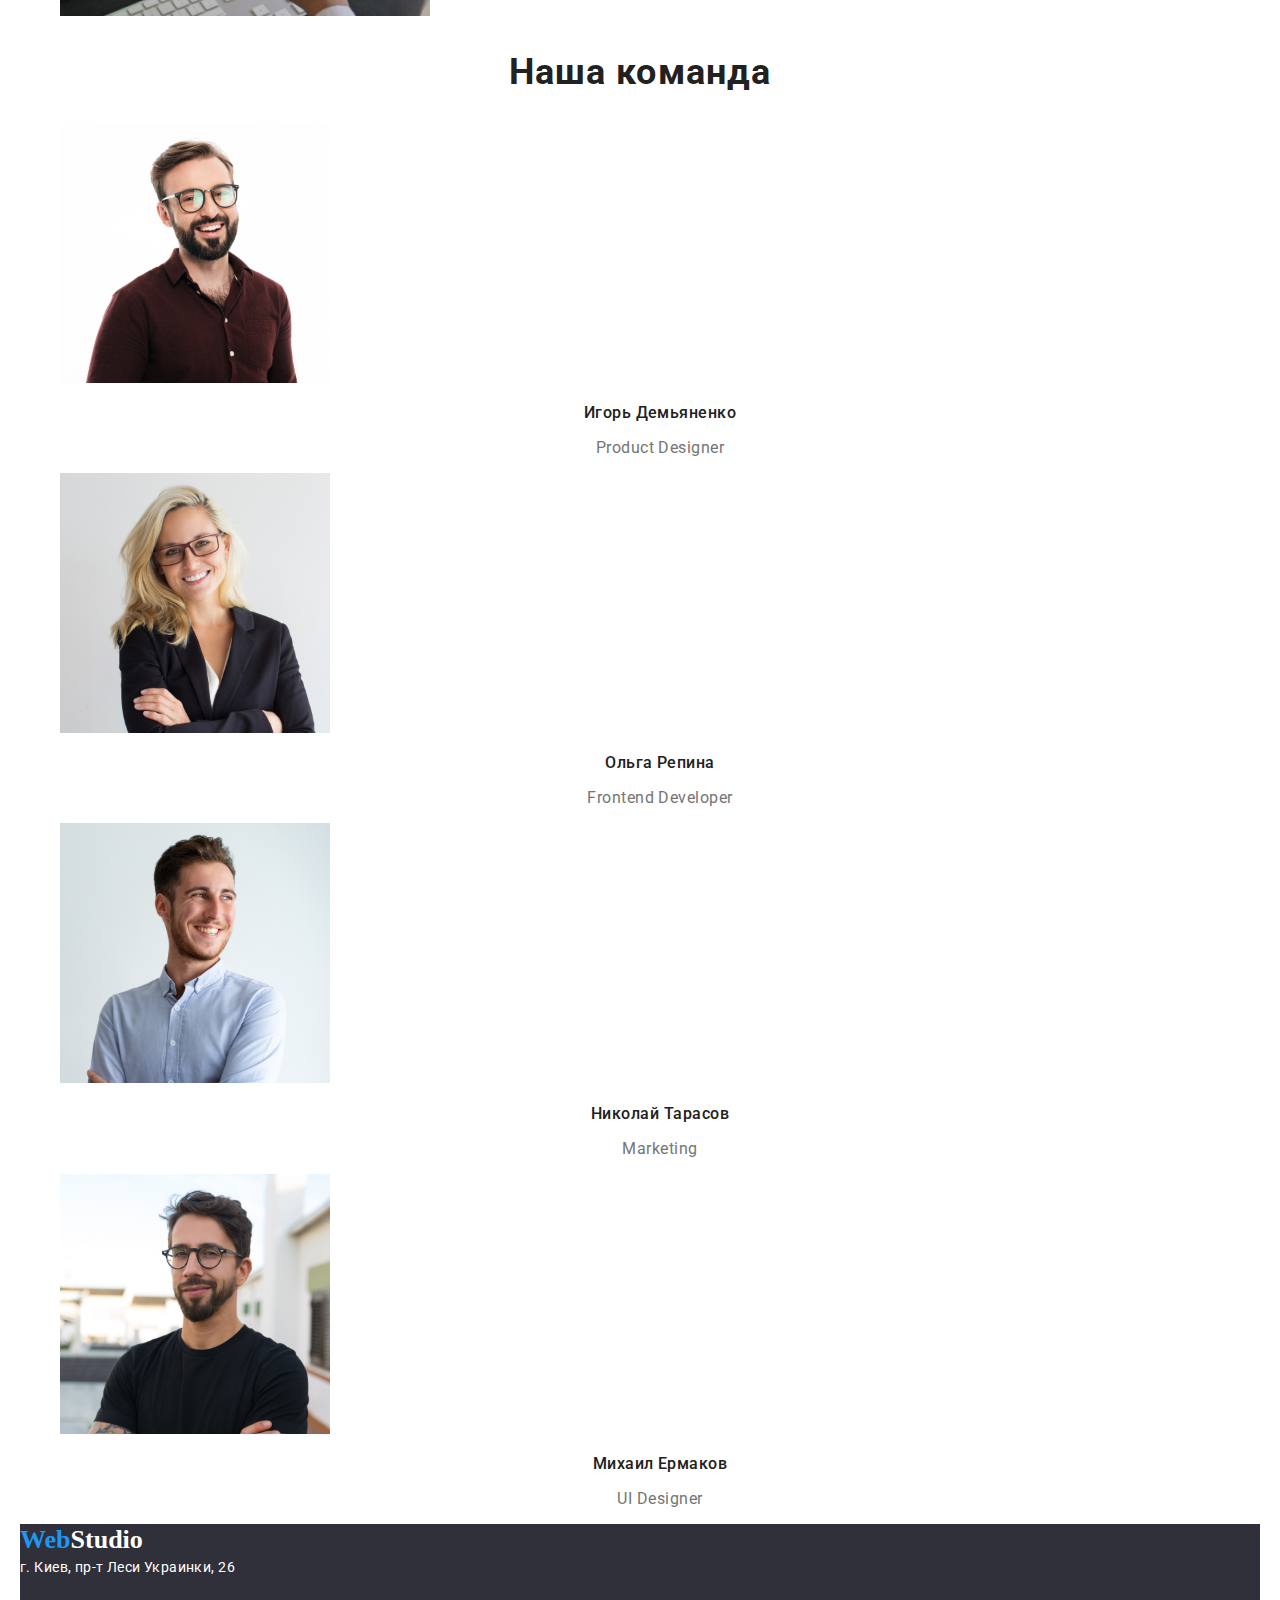
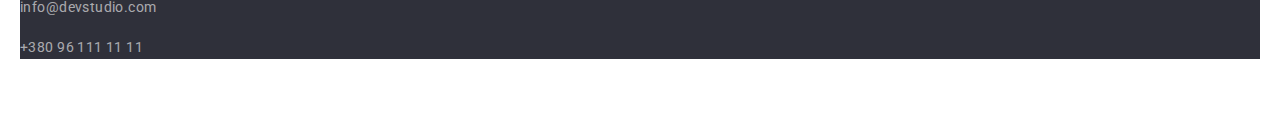
==== commit f62724cd: "finish" ====
--- a/index.html
+++ b/index.html
@@ -1,13 +1,13 @@
 <!DOCTYPE html>
 <html lang="ru">
 <head>
-    <meta charset="UTF-8">
-    <meta name="viewport" content="width=device-width, initial-scale=1.0">
-    <title>WebStudio</title>
-    <link rel="stylesheet" href="https://cdnjs.cloudflare.com/ajax/libs/modern-normalize/1.0.0/modern-normalize.min.css ">
-    <link rel="stylesheet" href="./css/styles.css">
-    <link rel="stylesheet" href="https://fonts.googleapis.com/css2?family=Roboto:wght@400;700;900&display=swap">
-    <link rel="stylesheet" href="https://fonts.googleapis.com/css2?family=Raleway:wght@400;700&display=swap">
+  <meta charset="UTF-8">
+  <meta name="viewport" content="width=device-width, initial-scale=1.0">
+  <title>WebStudio</title>
+  <link rel="stylesheet" href="https://cdnjs.cloudflare.com/ajax/libs/modern-normalize/1.0.0/modern-normalize.min.css ">
+  <link rel="stylesheet" href="./css/styles.css">
+  <link rel="stylesheet" href="https://fonts.googleapis.com/css2?family=Roboto:wght@400;700;900&display=swap 
+     https://fonts.googleapis.com/css2?family=Raleway:wght@400;700&display=swap"">
 </head>
 <body>
 <!--Шапка-->
--- a/css/styles.css
+++ b/css/styles.css
@@ -175,34 +175,6 @@
   letter-spacing: 0.03em;
   color: var(--primeri-text-color);
 }
-/* .time-list-one {
-  position: absolute;
-  width: 270px;
-  height: 368px;
-  left: 215px;
-  top: 1635px;
-}
-.time-list-two {
-  position: absolute;
-  width: 270px;
-  height: 368px;
-  left: 515px;
-  top: 1635px;
-}
-.time-list-three {
-  position: absolute;
-  width: 270px;
-  height: 368px;
-  left: 815px;
-  top: 1635px;
-}
-.time-list-four {
-  position: absolute;
-  width: 270px;
-  height: 368px;
-  left: 1115px;
-  top: 1635px;
-} */
 
 /* Подвал */
 
@@ -210,7 +182,6 @@
   background-color: #2f303a;
 }
 .foot-adress {
-  font-family: Roboto;
   font-style: normal;
   font-weight: normal;
   font-size: 14px;
@@ -230,3 +201,27 @@
 .foot .link:focus {
   color: var(--accent-color);
 }
+.foot .logo {
+  font-family: Raleway;
+  font-weight: bold;
+  font-size: 26px;
+  line-height: 31px;
+  color: var(--white-color);
+}
+/* Проекты */
+.progect .head {
+  font-style: normal;
+  font-weight: bold;
+  font-size: 18px;
+  line-height: 36px;
+  letter-spacing: 0.06em;
+  color: var(--title-text-color);
+}
+.progect .text {
+  font-style: normal;
+  font-weight: normal;
+  font-size: 16px;
+  line-height: 30px;
+  letter-spacing: 0.03em;
+  color: var(--primeri-text-color);
+}
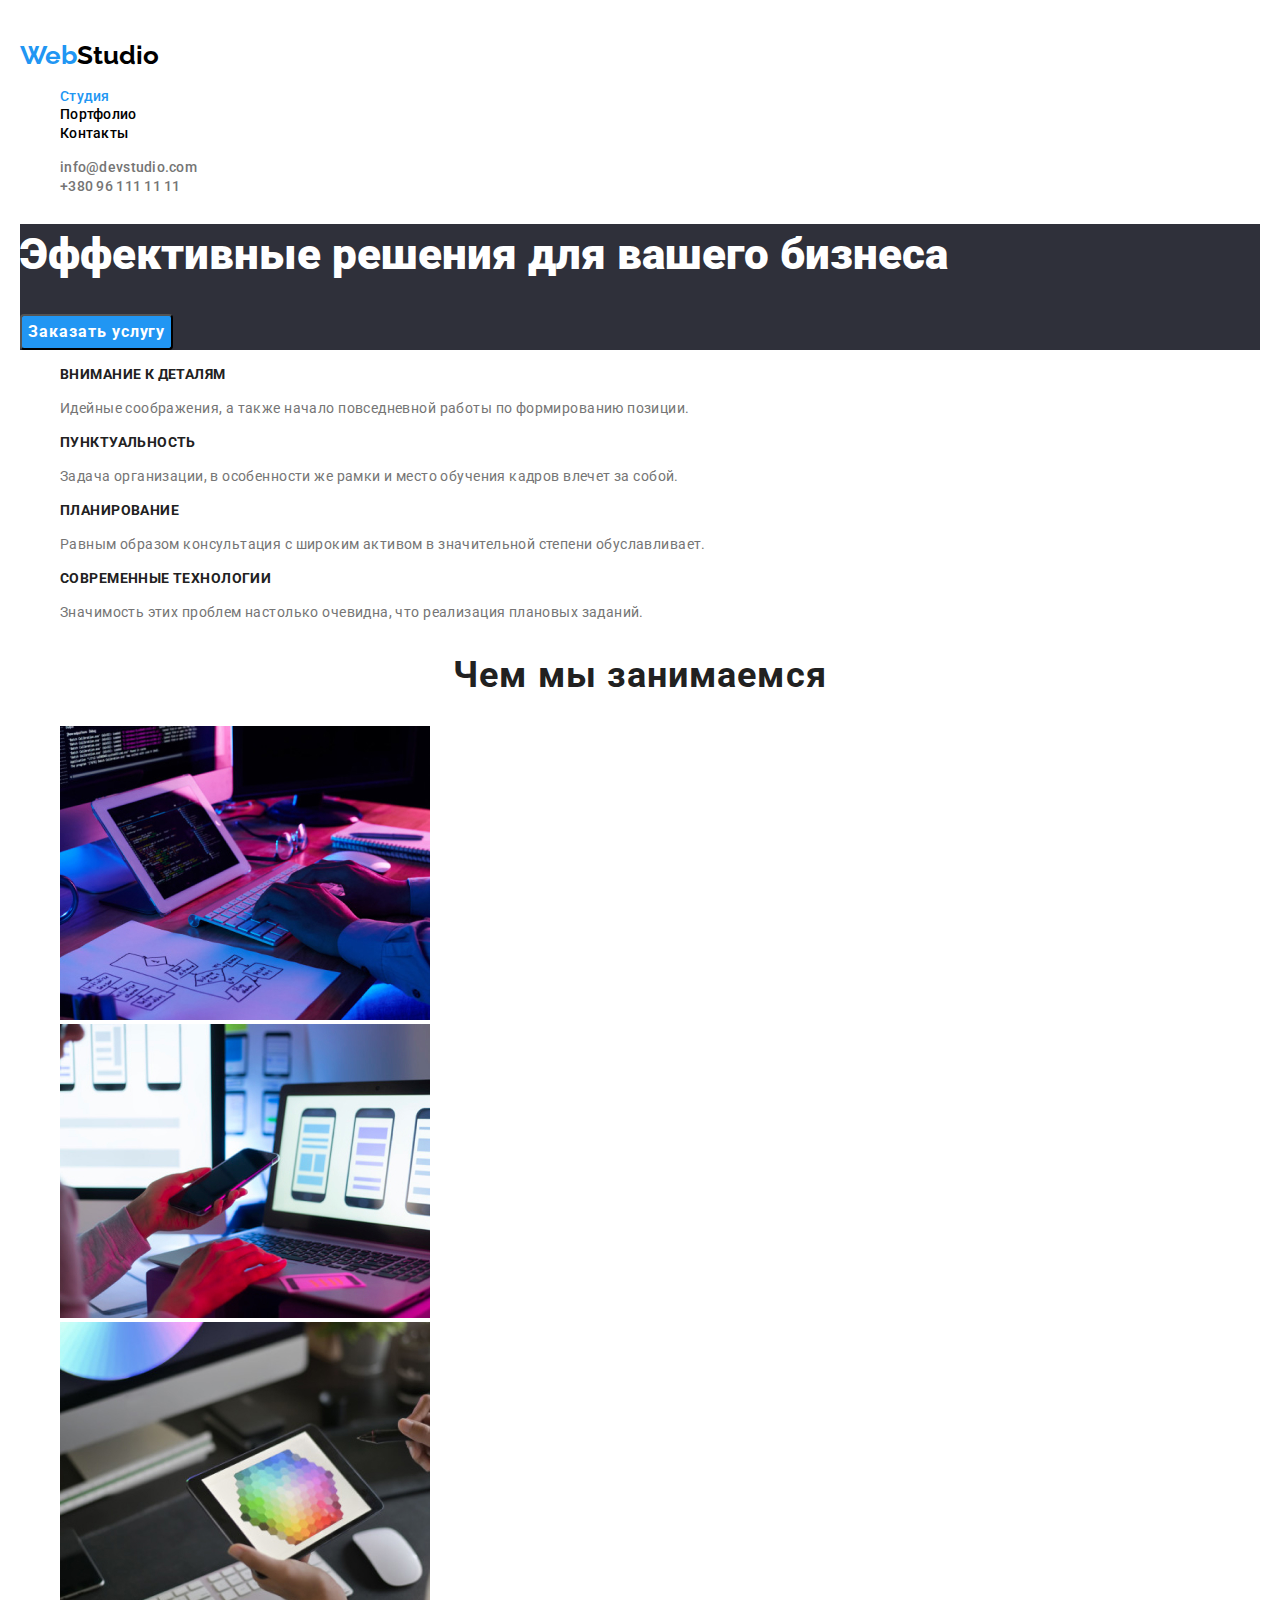
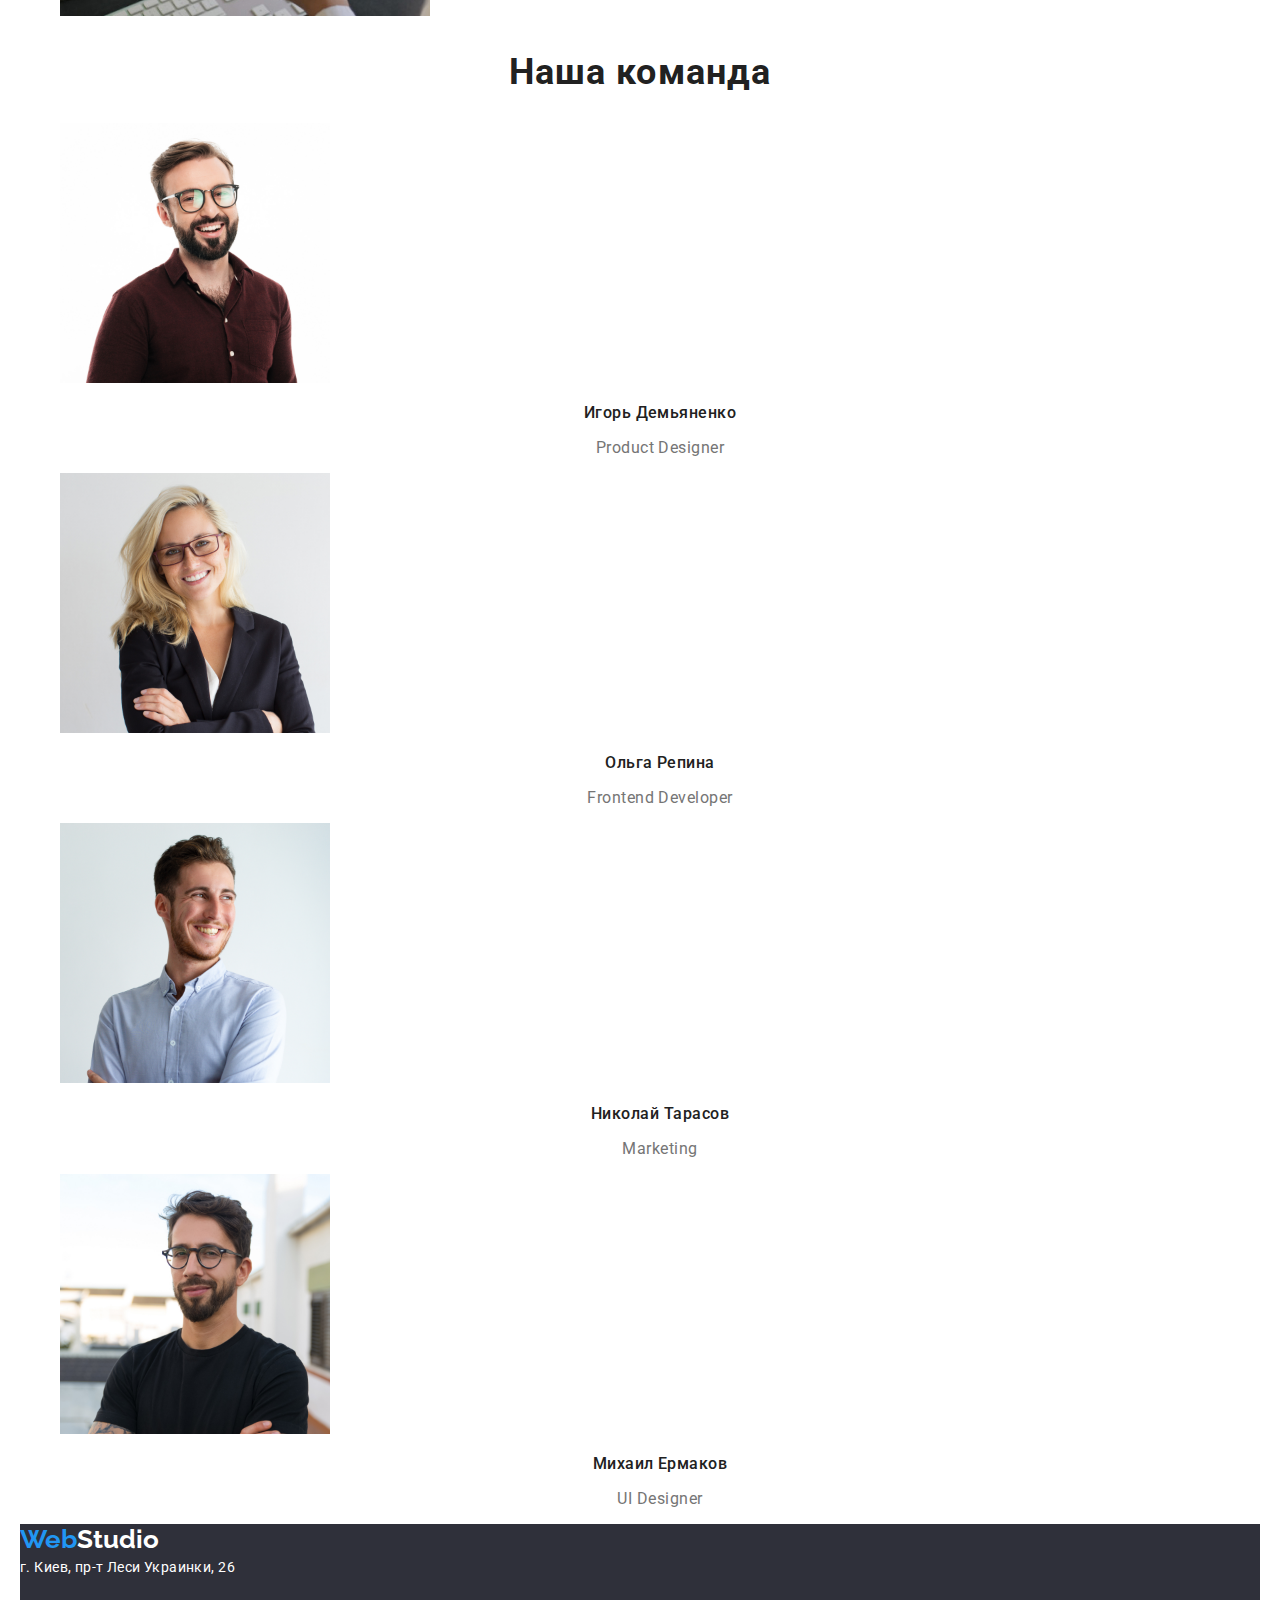
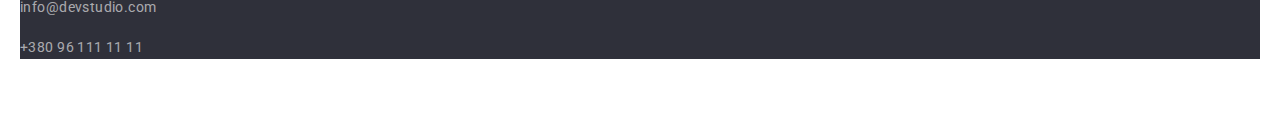
==== commit 2232ccda: "link fonts apdate" ====
--- a/index.html
+++ b/index.html
@@ -6,8 +6,9 @@
   <title>WebStudio</title>
   <link rel="stylesheet" href="https://cdnjs.cloudflare.com/ajax/libs/modern-normalize/1.0.0/modern-normalize.min.css ">
   <link rel="stylesheet" href="./css/styles.css">
-  <link rel="stylesheet" href="https://fonts.googleapis.com/css2?family=Roboto:wght@400;700;900&display=swap 
-     https://fonts.googleapis.com/css2?family=Raleway:wght@400;700&display=swap"">
+  <link rel="preconnect" href="https://fonts.gstatic.com">
+  <link href="https://fonts.googleapis.com/css2?family=Raleway:wght@400;700&family=Roboto:wght@400;700;900&display=swap"
+    rel="stylesheet">
 </head>
 <body>
 <!--Шапка-->
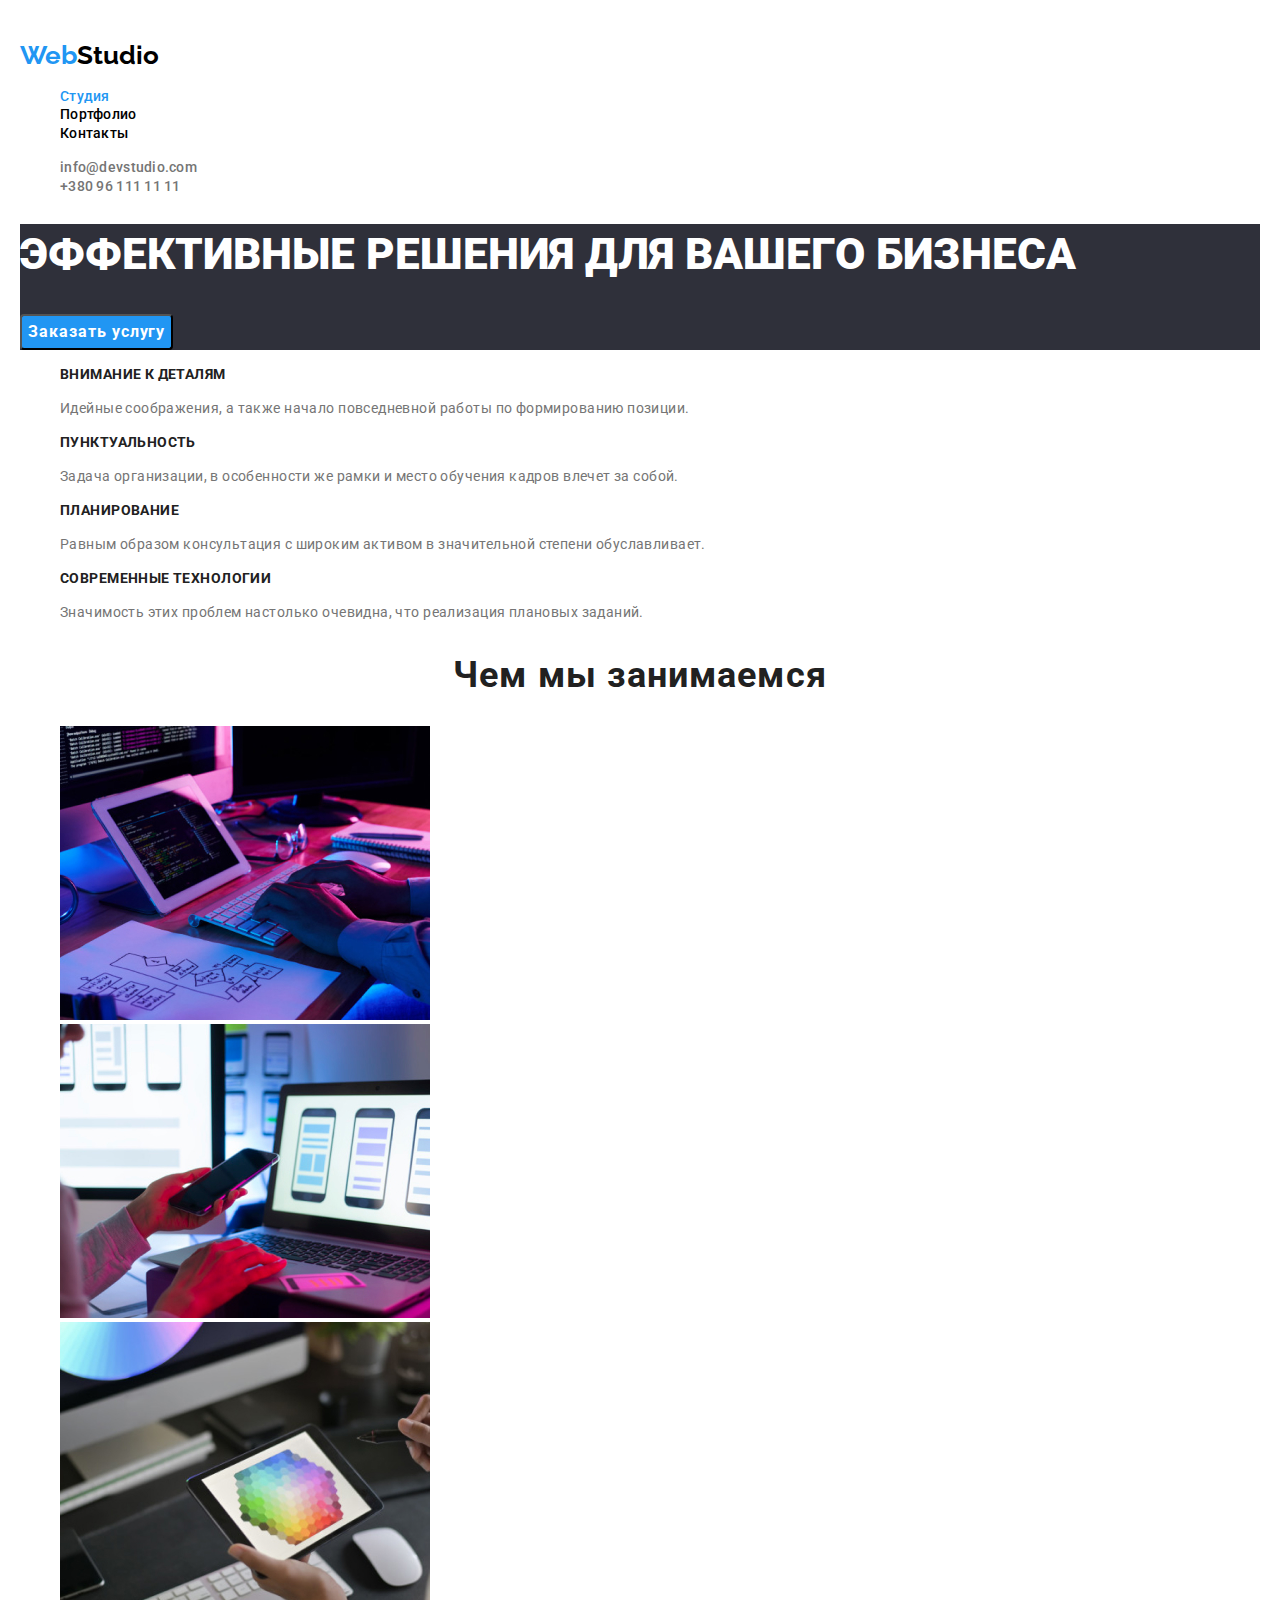
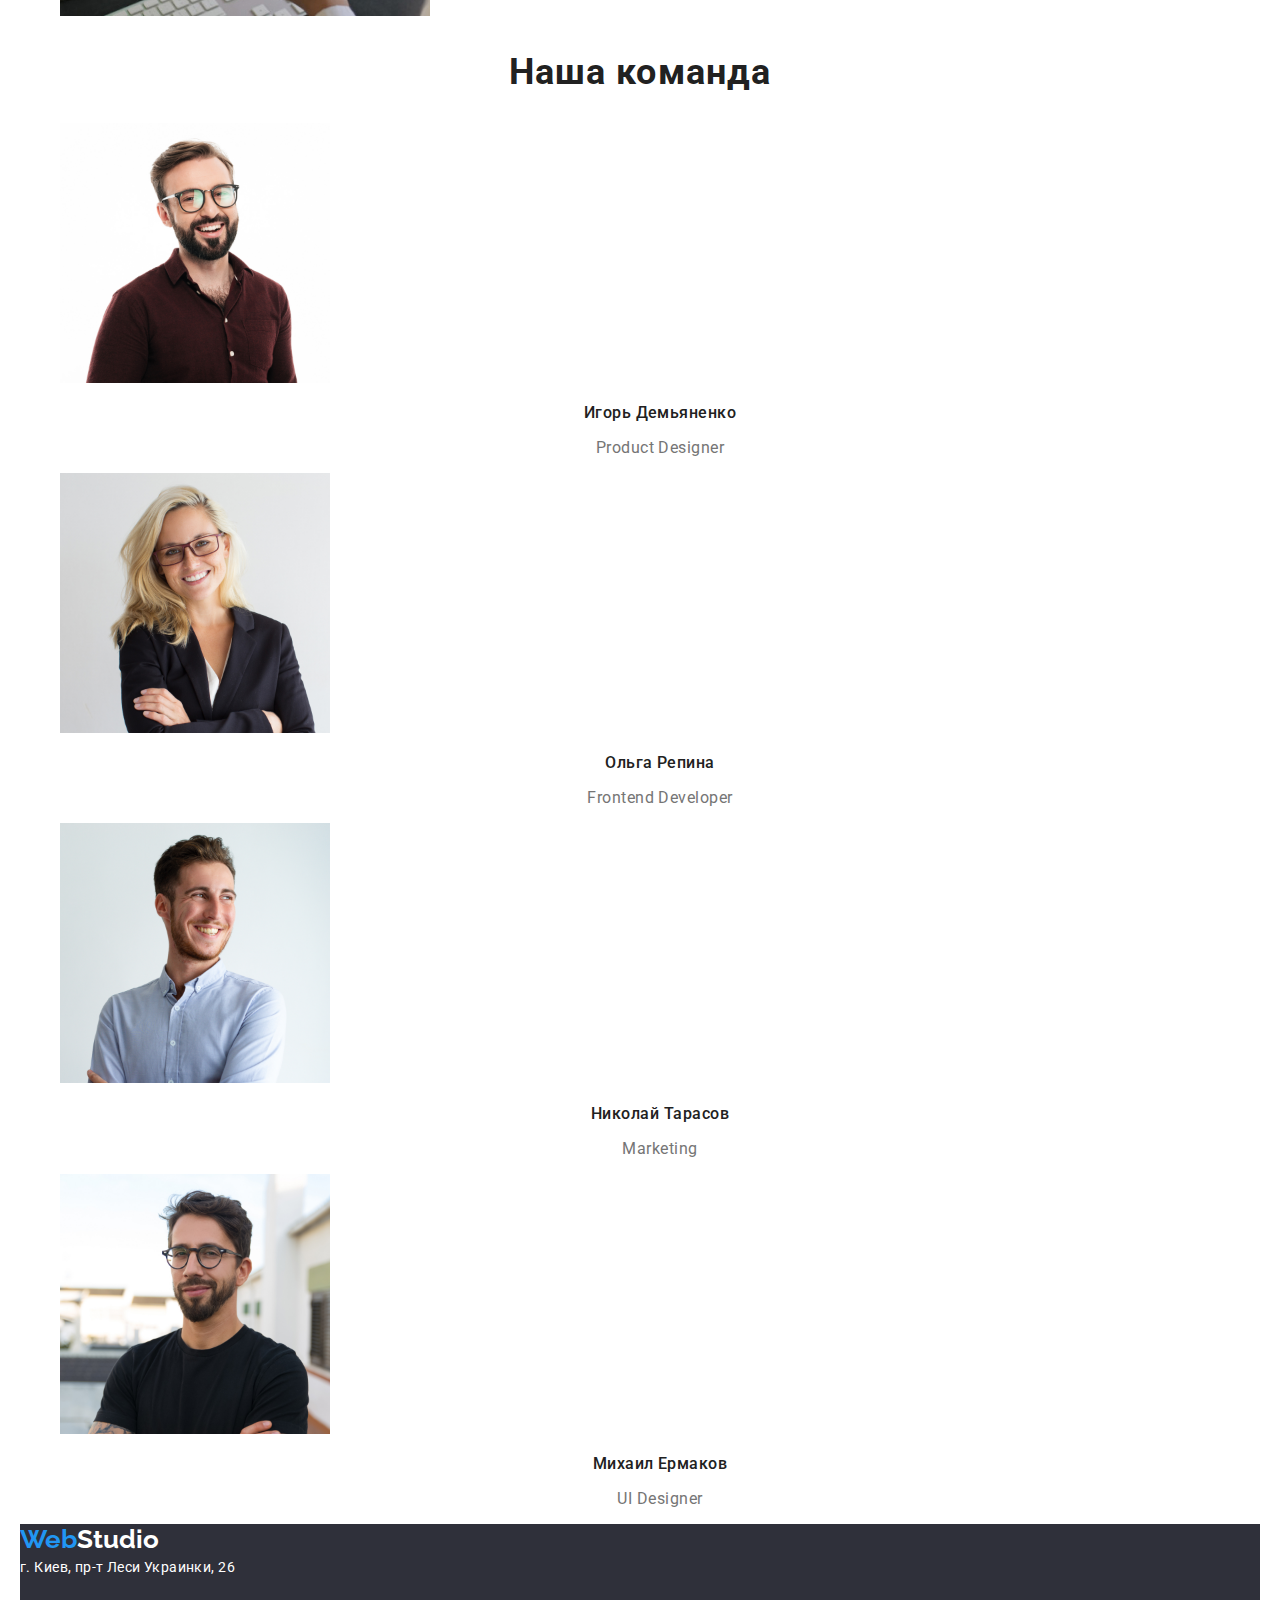
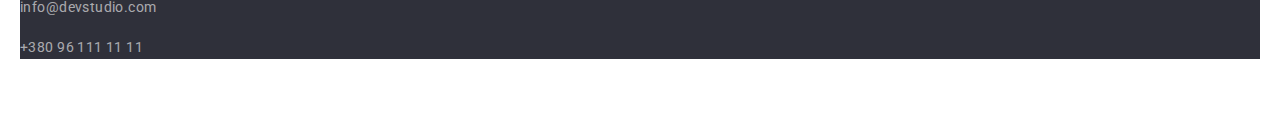
==== commit e4dd153e: "font apdete" ====
--- a/index.html
+++ b/index.html
@@ -7,7 +7,7 @@
   <link rel="stylesheet" href="https://cdnjs.cloudflare.com/ajax/libs/modern-normalize/1.0.0/modern-normalize.min.css ">
   <link rel="stylesheet" href="./css/styles.css">
   <link rel="preconnect" href="https://fonts.gstatic.com">
-  <link href="https://fonts.googleapis.com/css2?family=Raleway:wght@400;700&family=Roboto:wght@400;700;900&display=swap"
+  <link href="https://fonts.googleapis.com/css2?family=Raleway:wght@400;700&family=Roboto:wght@400;500;700;900&display=swap"
     rel="stylesheet">
 </head>
 <body>
@@ -29,7 +29,7 @@
 <main>
   <!--Герой-->
   <section class="hero">
-     <h1 class="hero-title">Эффективные решения для вашего бизнеса</h1>
+     <h1 class="hero-title">эффективные решения для вашего бизнеса</h1>
      <button type="button" class="button index primari">Заказать услугу</button>
   </section>
   <!--Особенности-->
--- a/css/styles.css
+++ b/css/styles.css
@@ -70,6 +70,7 @@
   background-color: #2f303a;
 }
 .hero-title {
+  text-transform: uppercase;
   font-style: normal;
   font-weight: 900;
   font-size: 44px;
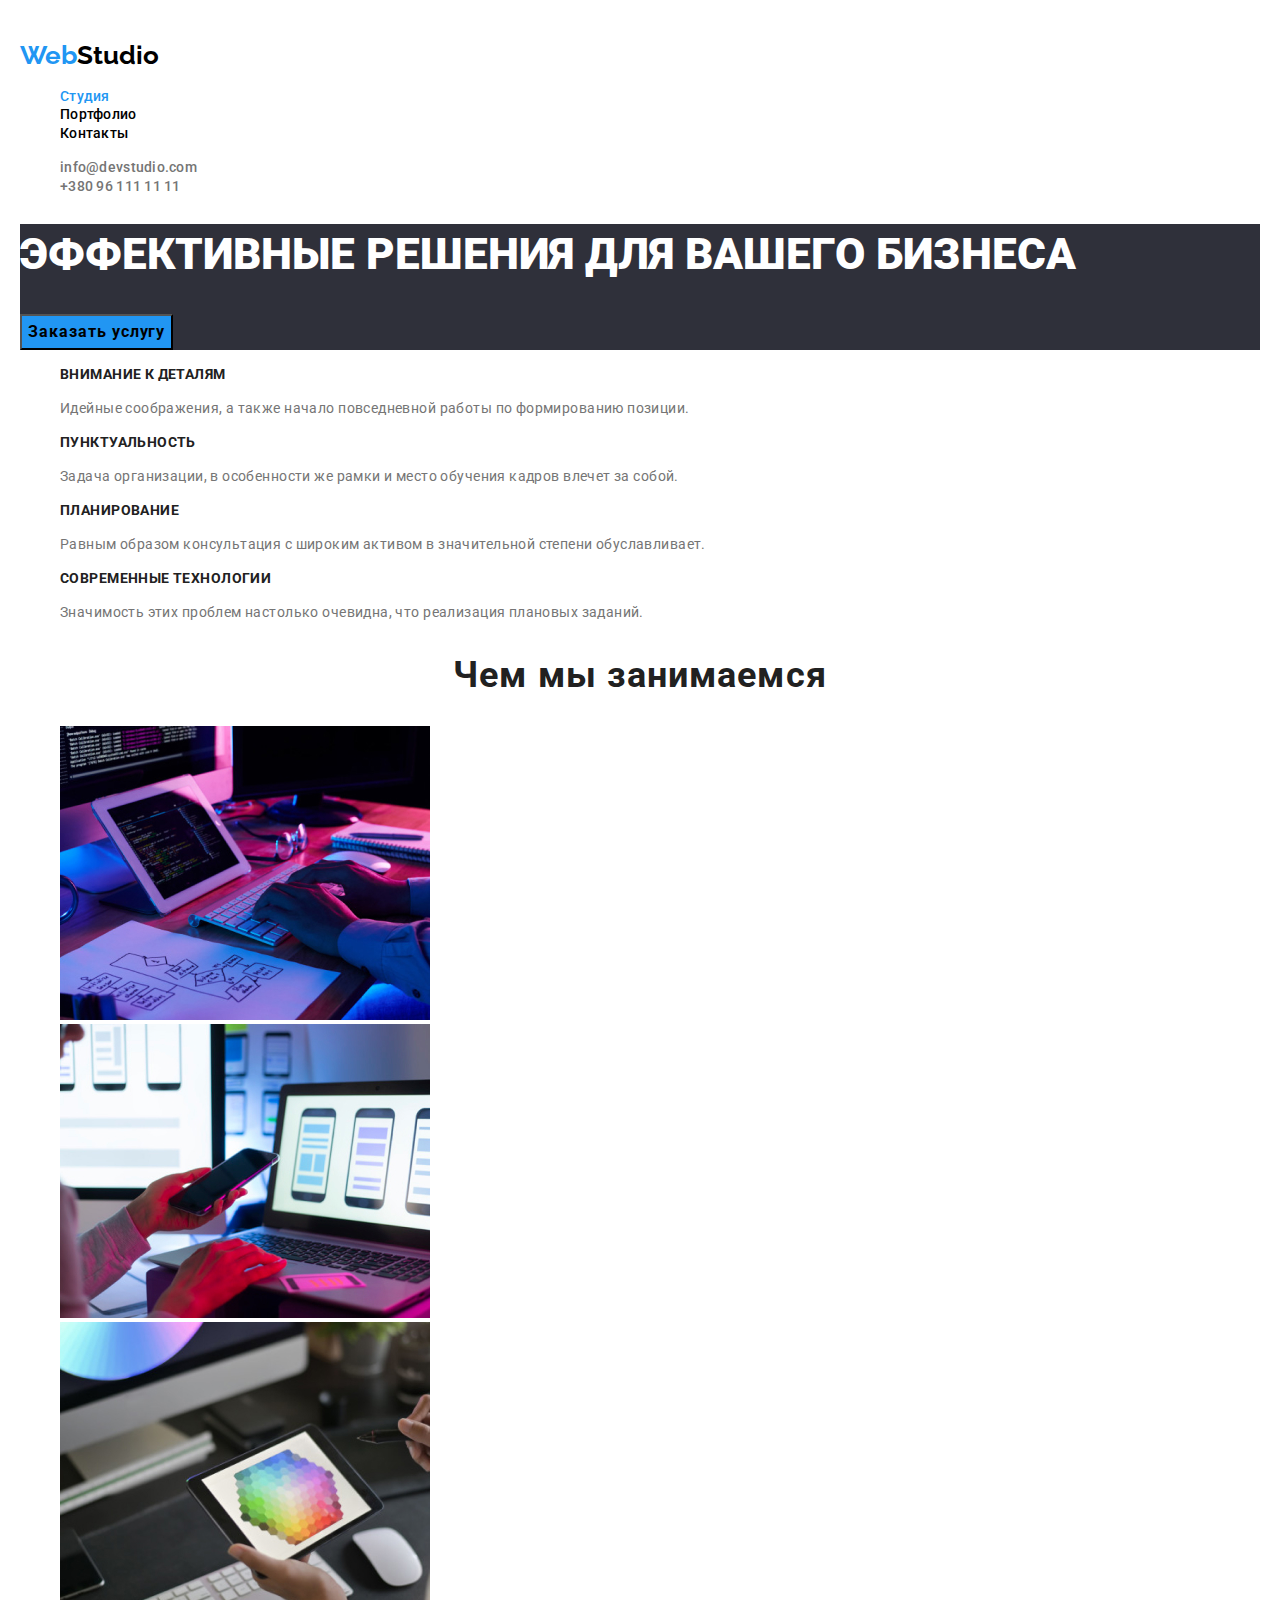
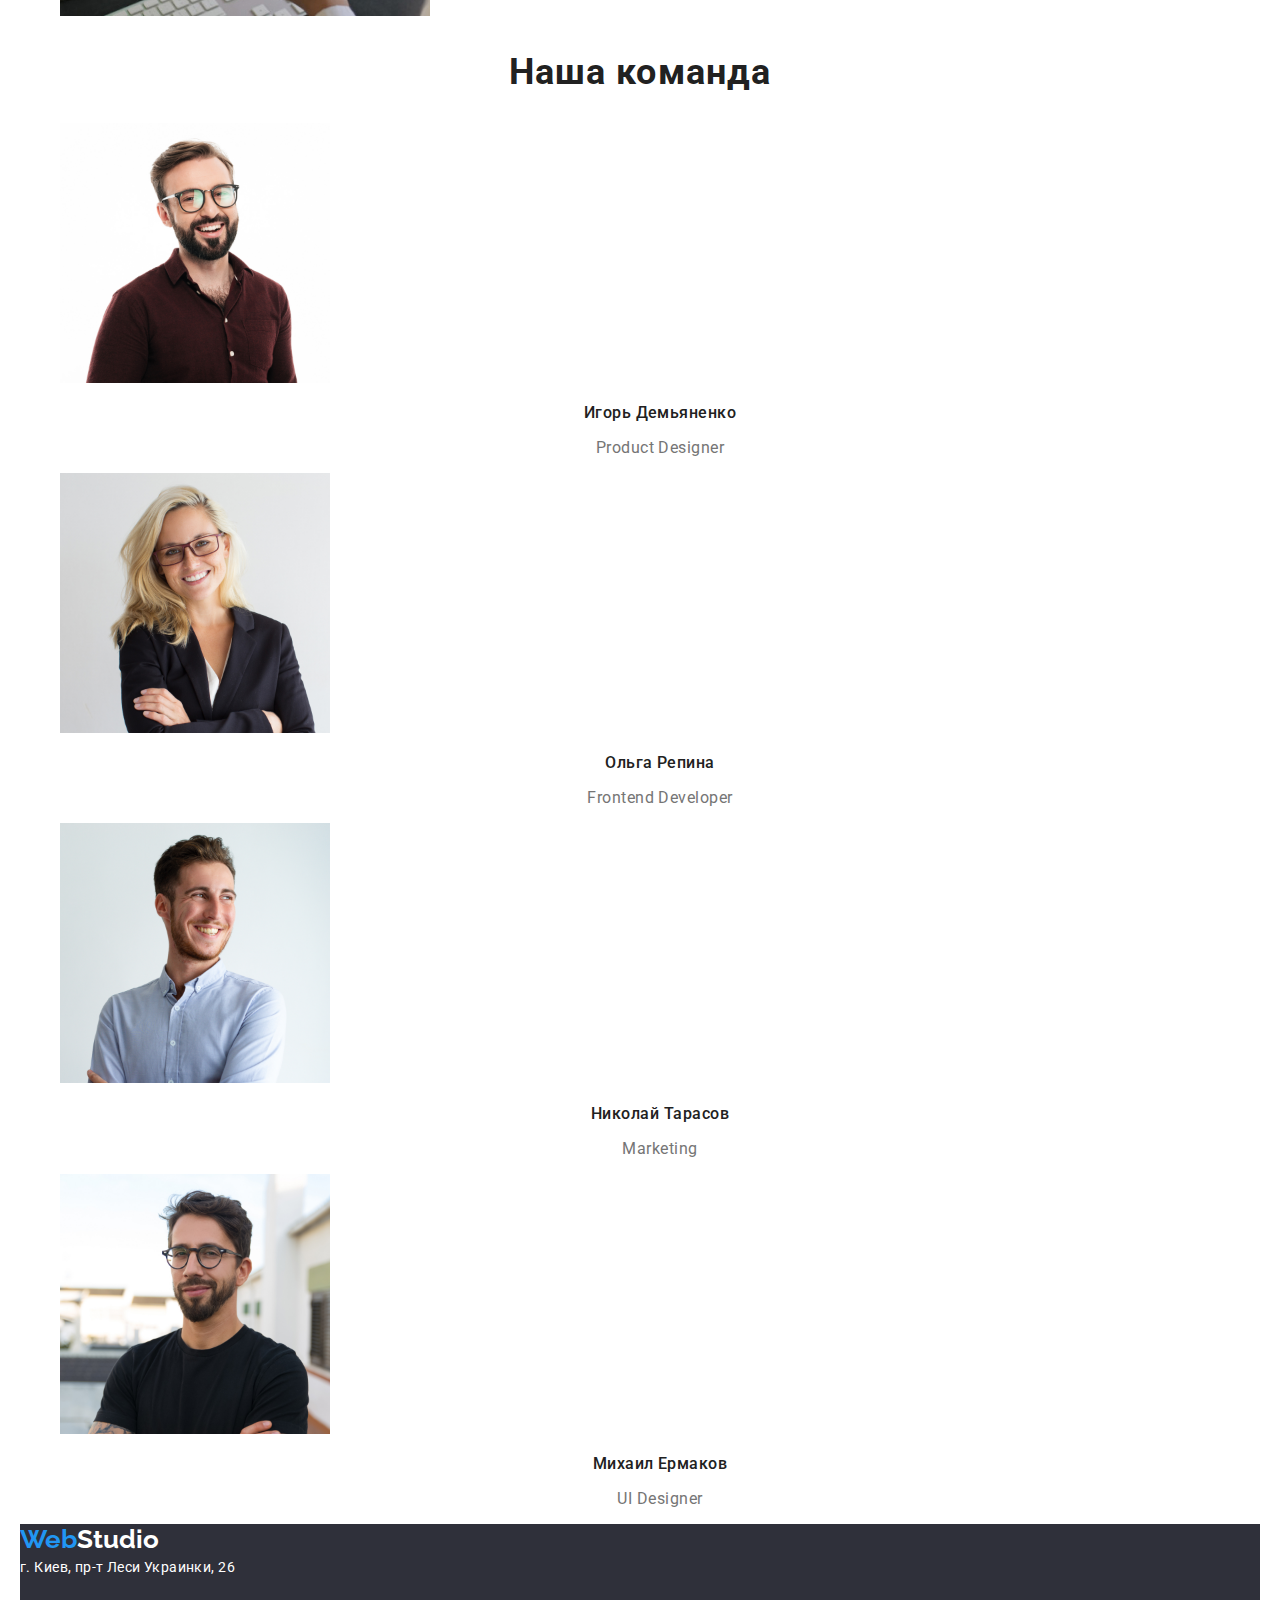
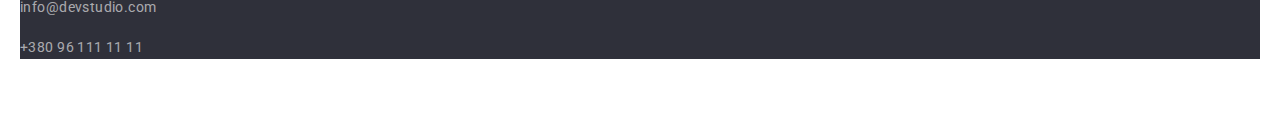
==== commit bdb39e6c: "active button fix" ====
--- a/index.html
+++ b/index.html
@@ -30,7 +30,7 @@
   <!--Герой-->
   <section class="hero">
      <h1 class="hero-title">эффективные решения для вашего бизнеса</h1>
-     <button type="button" class="button index primari">Заказать услугу</button>
+     <button type="button" class="button index active">Заказать услугу</button>
   </section>
   <!--Особенности-->
   <section class="feature">
--- a/css/styles.css
+++ b/css/styles.css
@@ -89,6 +89,7 @@
   align-items: center;
   text-align: center;
   letter-spacing: 0.06em;
+  background-color: var(--accent-color);
 }
 .button.portfolio {
   font-style: normal;
@@ -98,7 +99,14 @@
   text-align: center;
   letter-spacing: 0.03em;
 }
-.button.primari {
+.button.active:hover,
+.button.active:focus {
+  color: var(--title-text-color);
+  background-color: var(--batton-background-color);
+  border-radius: 4px;
+}
+.button.primari:hover,
+.button.primari:focus {
   color: var(--white-color);
   background-color: var(--accent-color);
   border-radius: 4px;
